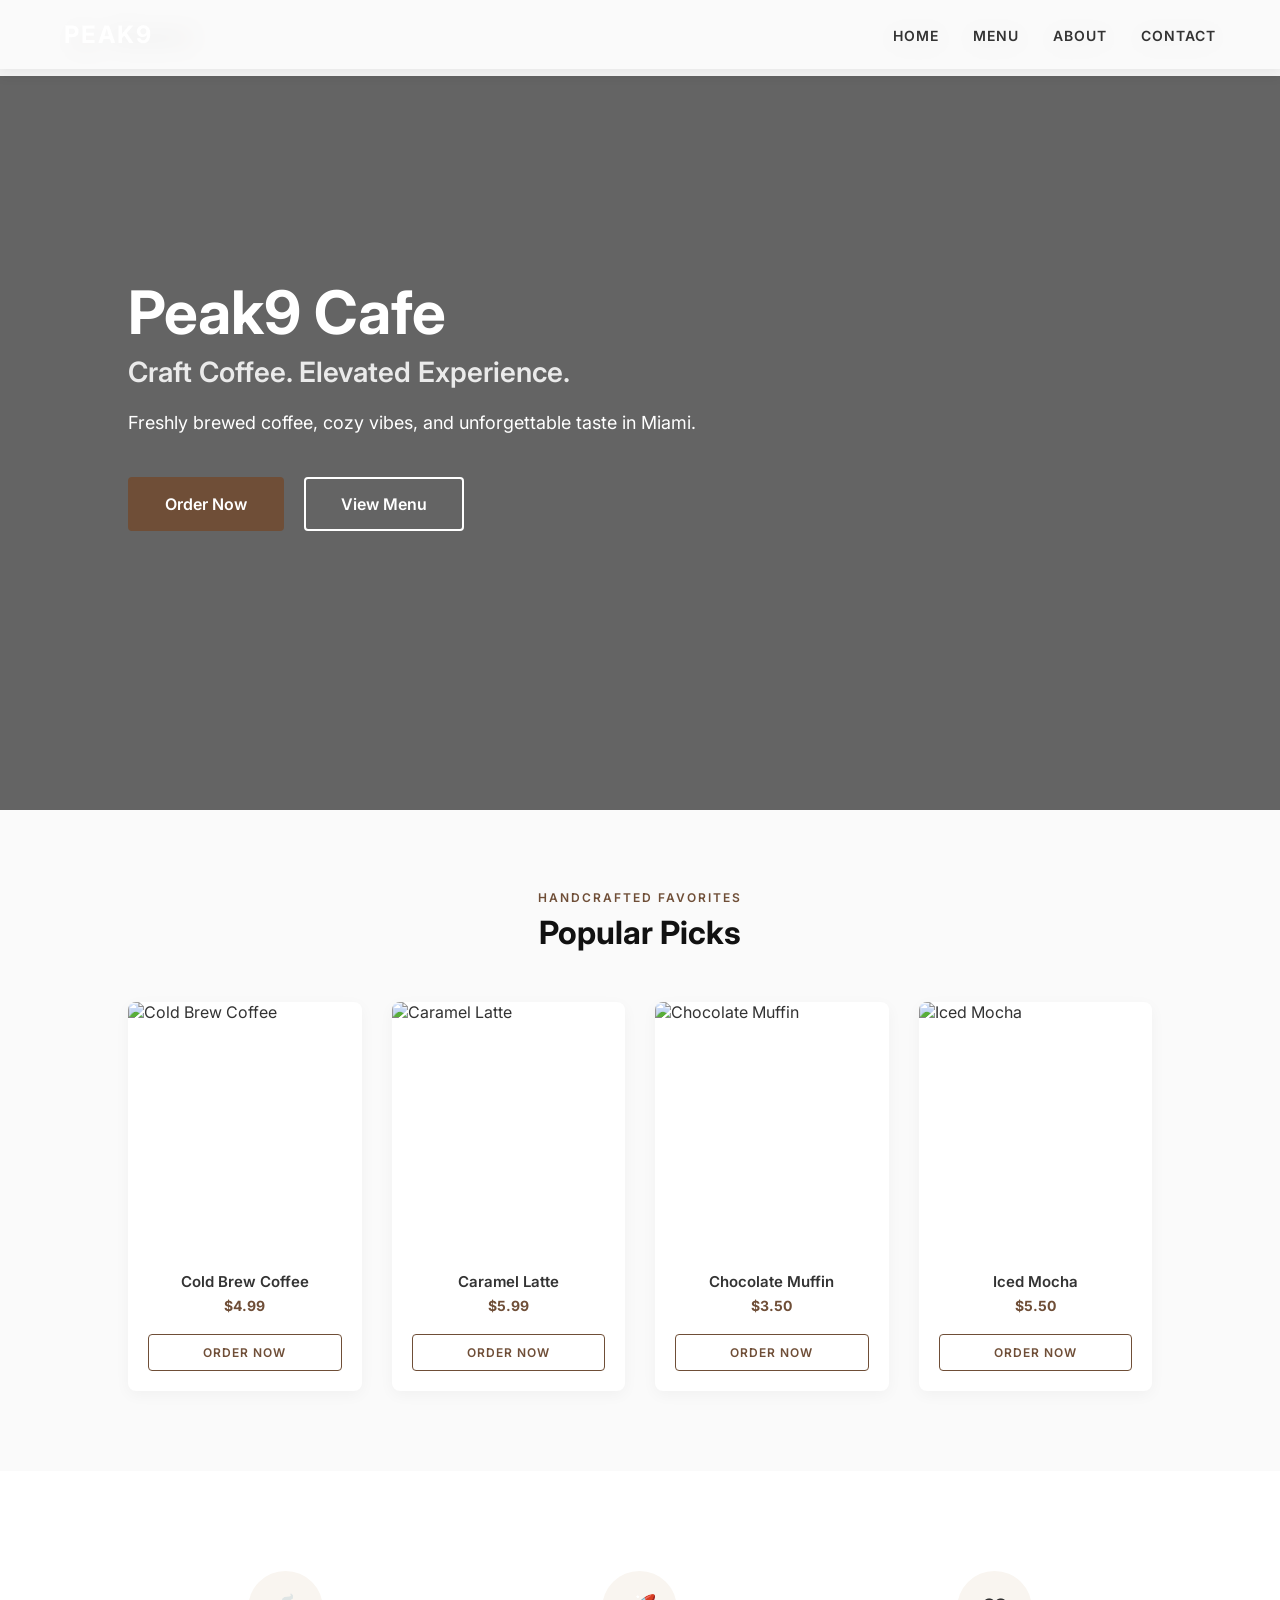
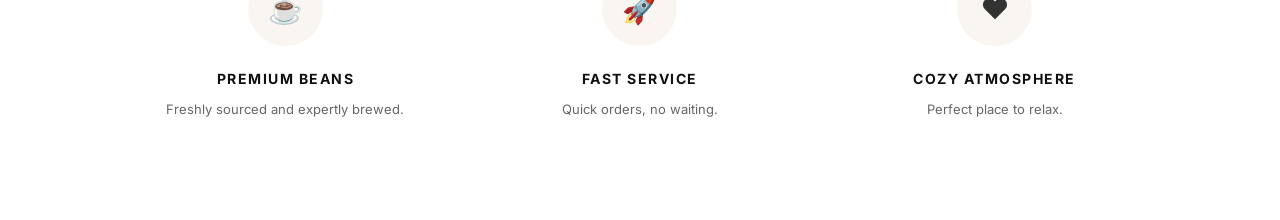
==== index.html @ 0db6bffe "Update index.html" ====
<!DOCTYPE html>
<html lang="en">
<head>
    <header class="navbar">
        
        <a href="index.html" class="logo-wrapper">
            <svg width="140" height="36" viewBox="0 0 140 36" fill="none" xmlns="http://www.w3.org/2000/svg">
                <path d="M10 28L18 10L26 28" stroke="#111111" stroke-width="3" stroke-linecap="round" stroke-linejoin="round"/>
                <path d="M22 28L28 16L34 28" stroke="#6F4E37" stroke-width="3" stroke-linecap="round" stroke-linejoin="round"/>
                
                <text x="46" y="26" font-family="'Inter', sans-serif" font-size="22" font-weight="800" fill="#111111" letter-spacing="1.5">PEAK<tspan fill="#6F4E37">9</tspan></text>
            </svg>
        </a>

        <nav>
            <a href="index.html">Home</a>
            <a href="menu.html">Menu</a>
            <a href="about.html">About</a>
            <a href="contact.html">Contact</a>
        </nav>
    </header>
    
    <link rel="stylesheet" href="css/global.css">
    <link rel="stylesheet" href="css/home.css">
</head>
<body>

    <header class="navbar">
        <a href="index.html" class="logo">PEAK9</a>
        <nav>
            <a href="index.html">Home</a>
            <a href="menu.html">Menu</a>
            <a href="about.html">About</a>
            <a href="contact.html">Contact</a>
        </nav>
    </header>

    <main>
        
        <section class="hero">
            <div class="hero-content">
                <h1>Peak9 Cafe</h1>
                <h2>Craft Coffee. Elevated Experience.</h2>
                <p>Freshly brewed coffee, cozy vibes, and unforgettable taste in Miami.</p>
                
                <div class="hero-buttons">
                    <a href="order.html" class="btn btn-primary">Order Now</a>
                    <a href="menu.html" class="btn btn-secondary">View Menu</a>
                </div>
            </div>
        </section>
<section class="featured-products">
            <div class="section-title">
                <span class="sub-heading">Handcrafted Favorites</span>
                <h2>Popular Picks</h2>
            </div>

            <div class="product-grid">
                
                <div class="product-card">
                    <div class="card-image">
                        <img src="https://images.unsplash.com/photo-1461023058943-07fcbe16d735?auto=format&fit=crop&w=500&q=80" alt="Cold Brew Coffee">
                    </div>
                    <div class="card-content">
                        <div class="card-text">
                            <h3>Cold Brew Coffee</h3>
                            <p class="price">$4.99</p>
                        </div>
                        <a href="order.html" class="btn-order">Order Now</a>
                    </div>
                </div>

                <div class="product-card">
                    <div class="card-image">
                        <img src="https://images.unsplash.com/photo-1572442388796-11668a67e53d?auto=format&fit=crop&w=500&q=80" alt="Caramel Latte">
                    </div>
                    <div class="card-content">
                        <div class="card-text">
                            <h3>Caramel Latte</h3>
                            <p class="price">$5.99</p>
                        </div>
                        <a href="order.html" class="btn-order">Order Now</a>
                    </div>
                </div>

                <div class="product-card">
                    <div class="card-image">
                        <img src="https://images.unsplash.com/photo-1607958996333-41aef7caefaa?auto=format&fit=crop&w=500&q=80" alt="Chocolate Muffin">
                    </div>
                    <div class="card-content">
                        <div class="card-text">
                            <h3>Chocolate Muffin</h3>
                            <p class="price">$3.50</p>
                        </div>
                        <a href="order.html" class="btn-order">Order Now</a>
                    </div>
                </div>

                <div class="product-card">
                    <div class="card-image">
                        <img src="https://images.unsplash.com/photo-1517701604599-bb29b565090c?auto=format&fit=crop&w=500&q=80" alt="Iced Mocha">
                    </div>
                    <div class="card-content">
                        <div class="card-text">
                            <h3>Iced Mocha</h3>
                            <p class="price">$5.50</p>
                        </div>
                        <a href="order.html" class="btn-order">Order Now</a>
                    </div>
                </div>

            </div>
        </section>
<section class="trust-builder">
            <div class="features-grid">
                
                <div class="feature-item">
                    <div class="feature-icon">☕</div>
                    <h3>Premium Beans</h3>
                    <p>Freshly sourced and expertly brewed.</p>
                </div>

                <div class="feature-item">
                    <div class="feature-icon">🚀</div>
                    <h3>Fast Service</h3>
                    <p>Quick orders, no waiting.</p>
                </div>

                <div class="feature-item">
                    <div class="feature-icon">❤️</div>
                    <h3>Cozy Atmosphere</h3>
                    <p>Perfect place to relax.</p>
                </div>

            </div>
        </section>

    </main>

</body>
</html>
---- css/global.css ----
/* Google Fonts - Inter for clean, modern look */
@import url('https://fonts.googleapis.com/css2?family=Inter:wght@400;600;700&display=swap');

* {
    margin: 0;
    padding: 0;
    box-sizing: border-box;
}

body {
    font-family: 'Inter', sans-serif;
    background-color: #FAFAFA;
    color: #333;
}

/* --- TRANSPARENT & STICKY NAVBAR --- */
.navbar {
    position: fixed; /* Fixed at top, scrolls with user */
    top: 0;
    left: 0;
    width: 100%;
    display: flex;
    justify-content: space-between;
    align-items: center;
    padding: 20px 5%;
    background: transparent; /* Complete transparent initially */
    z-index: 1000;
    /* Optional: Jab scroll ho toh background add karne ke liye JS use kar sakte hain baad me */
}

.navbar .logo {
    font-size: 24px;
    font-weight: 700;
    color: #FFFFFF; /* White text for dark hero overlay */
    text-decoration: none;
    letter-spacing: 2px;
}

.navbar nav a {
    color: #FFFFFF;
    text-decoration: none;
    margin-left: 30px;
    font-size: 16px;
    font-weight: 600;
    transition: color 0.3s ease;
}

.navbar nav a:hover {
    color: #6F4E37; /* Brown hover effect */
}

/* Navbar Phone Optimization */
@media (max-width: 768px) {
    .navbar nav {
        display: none; /* Hide standard links on mobile, future me hamburger aayega */
    }
}
/* --- STICKY NAVBAR (Updated for Light Theme) --- */
.navbar {
    position: fixed; 
    top: 0;
    left: 0;
    width: 100%;
    display: flex;
    justify-content: space-between;
    align-items: center;
    padding: 20px 5%;
    
    /* Navbar background ab transparent nahi, balki off-white rakhenge 
       taaki naya dark logo aur links hamesha clear dikhein */
    background-color: rgba(250, 250, 250, 0.95); 
    backdrop-filter: blur(10px); /* Apple jaisa glass blur effect */
    box-shadow: 0 2px 10px rgba(0, 0, 0, 0.05); /* Soft shadow on scroll */
    z-index: 1000;
}

.logo-wrapper {
    display: flex;
    align-items: center;
    text-decoration: none;
    transition: transform 0.3s ease;
}

.logo-wrapper:hover {
    transform: scale(1.02); /* Hover par logo halka sa zoom hoga */
}

/* Navbar Links Setup */
.navbar nav a {
    color: #333333; /* Dark gray for visibility on white */
    text-decoration: none;
    margin-left: 30px;
    font-size: 14px; /* Slightly smaller, more premium */
    font-weight: 600;
    text-transform: uppercase;
    letter-spacing: 1px;
    transition: color 0.3s ease;
}

.navbar nav a:hover {
    color: #6F4E37; /* Theme Brown hover effect */
}

/* Navbar Phone Optimization */
@media (max-width: 768px) {
    .navbar {
        padding: 15px 5%; /* Thoda kam padding mobile ke liye */
    }
    .navbar nav {
        display: none; 
    }
}
---- css/home.css ----
/* --- HERO SECTION --- */
.hero {
    width: 100%;
    height: 90vh; /* 90% viewport height */
    
    /* Background Image with 60% Dark Overlay using linear-gradient */
    background: linear-gradient(rgba(0, 0, 0, 0.6), rgba(0, 0, 0, 0.6)), 
                url('https://images.unsplash.com/photo-1497935586351-b67a49e012bf?auto=format&fit=crop&w=1920&q=80');
    background-size: cover;
    background-position: center;
    background-repeat: no-repeat;
    
    /* Vertical Center & Left Aligned Layout */
    display: flex;
    align-items: center;
    justify-content: flex-start;
    padding: 0 10%; /* 10% gap from the left side */
}

.hero-content {
    max-width: 600px;
    color: #FFFFFF; /* White text looks best on dark overlay */
}

/* Typography matching your exact specs */
.hero-content h1 {
    font-size: 60px; /* Bold 60px */
    font-weight: 700;
    margin-bottom: 10px;
    line-height: 1.1;
}

.hero-content h2 {
    font-size: 28px;
    font-weight: 600;
    margin-bottom: 20px;
    color: #EAEAEA; /* Slightly softer white for subtext */
}

.hero-content p {
    font-size: 18px; /* Subtext 18-20px */
    line-height: 1.6;
    margin-bottom: 40px;
    font-weight: 400;
}

/* --- BUTTONS --- */
.hero-buttons {
    display: flex;
    gap: 20px; /* Space between buttons */
}

.btn {
    padding: 15px 35px;
    font-size: 16px;
    font-weight: 600;
    text-decoration: none;
    border-radius: 4px; /* Slight rounding for modern feel */
    transition: all 0.3s ease;
    cursor: pointer;
}

/* Primary: Brown */
.btn-primary {
    background-color: #6F4E37;
    color: #FFFFFF;
    border: 2px solid #6F4E37;
}

.btn-primary:hover {
    background-color: #5A3E2B; /* Darker brown on hover */
    border-color: #5A3E2B;
}

/* Secondary: Outline White */
.btn-secondary {
    background-color: transparent;
    color: #FFFFFF;
    border: 2px solid #FFFFFF;
}

.btn-secondary:hover {
    background-color: #FFFFFF;
    color: #111111; /* Dark text when hovered */
}

/* --- PHONE OPTIMIZATION (Mobile Responsive) --- */
@media (max-width: 768px) {
    .hero {
        padding: 0 5%; /* Less padding on small screens */
        justify-content: center; /* Center content on mobile for better visibility */
        text-align: center; /* Center text alignment */
    }

    .hero-content {
        margin-top: 60px; /* Avoid overlapping with sticky navbar */
    }

    .hero-content h1 {
        font-size: 42px; /* Smaller heading for phone */
    }

    .hero-content h2 {
        font-size: 22px;
    }

    .hero-content p {
        font-size: 16px; /* Optimized readable font */
        margin-bottom: 30px;
    }

    .hero-buttons {
        flex-direction: column; /* Stack buttons vertically on phone */
        gap: 15px;
        width: 100%;
    }

    .btn {
        width: 100%; /* Full width buttons on phone */
        text-align: center;
    }
}
/* --- FEATURED PRODUCTS SECTION --- */
.featured-products {
    padding: 80px 10%;
    background-color: #FAFAFA; /* Matches global body background */
}

/* Section Headings */
.section-title {
    text-align: center;
    margin-bottom: 50px;
}

.section-title .sub-heading {
    display: block;
    font-size: 12px;
    font-weight: 600;
    text-transform: uppercase;
    letter-spacing: 2px;
    color: #6F4E37; /* Theme Brown */
    margin-bottom: 8px;
}

.section-title h2 {
    font-size: 32px;
    font-weight: 700;
    color: #111111;
}

/* Grid Layout */
.product-grid {
    display: grid;
    grid-template-columns: repeat(4, 1fr); /* 4 columns on desktop */
    gap: 30px;
}

/* --- PRODUCT CARD STYLING --- */
.product-card {
    background-color: #FFFFFF;
    border-radius: 8px; /* Slight modern curve */
    overflow: hidden; /* Keeps zoomed image inside borders */
    box-shadow: 0 4px 15px rgba(0, 0, 0, 0.04); /* Very soft, elegant shadow */
    transition: box-shadow 0.3s ease, transform 0.3s ease;
    display: flex;
    flex-direction: column;
}

.product-card:hover {
    box-shadow: 0 8px 25px rgba(0, 0, 0, 0.08); /* Shadow deepens on hover */
    transform: translateY(-5px); /* Slight lift effect */
}

/* Image Hover Zoom Effect */
.card-image {
    width: 100%;
    height: 250px; /* Fixed height for uniformity */
    overflow: hidden;
}

.card-image img {
    width: 100%;
    height: 100%;
    object-fit: cover;
    transition: transform 0.6s ease; /* Smooth zoom */
}

.product-card:hover .card-image img {
    transform: scale(1.08); /* Zooms in 8% on hover */
}

/* Card Content & Typography */
.card-content {
    padding: 20px;
    display: flex;
    flex-direction: column;
    flex-grow: 1; /* Pushes button to bottom if heights vary */
}

.card-text {
    margin-bottom: 20px;
    text-align: center;
}

.card-text h3 {
    font-size: 15px; /* Small, premium font */
    font-weight: 600;
    color: #333333;
    margin-bottom: 6px;
}

.card-text .price {
    font-size: 14px;
    font-weight: 700;
    color: #6F4E37; /* Theme Brown */
}

/* Small Minimal Button */
.btn-order {
    display: block;
    text-align: center;
    padding: 10px 0;
    font-size: 12px;
    font-weight: 600;
    text-transform: uppercase;
    letter-spacing: 1px;
    color: #6F4E37;
    background-color: transparent;
    border: 1px solid #6F4E37;
    border-radius: 4px;
    text-decoration: none;
    transition: all 0.3s ease;
    margin-top: auto; /* Aligns button to bottom */
}

.btn-order:hover {
    background-color: #6F4E37;
    color: #FFFFFF;
}

/* --- MOBILE OPTIMIZATION --- */
@media (max-width: 768px) {
    .featured-products {
        padding: 60px 5%; /* Adjusted padding for phone */
    }

    .section-title h2 {
        font-size: 26px;
    }

    .product-grid {
        grid-template-columns: repeat(2, 1fr); /* 2 columns strictly on mobile */
        gap: 15px; /* Tighter gap for smaller screens */
    }

    .card-image {
        height: 160px; /* Smaller image height for mobile */
    }

    .card-content {
        padding: 12px; /* Less padding inside card */
    }

    .card-text h3 {
        font-size: 12px; /* Even smaller font for mobile fitting */
        line-height: 1.3;
    }

    .card-text .price {
        font-size: 12px;
    }

    .btn-order {
        padding: 8px 0;
        font-size: 10px; /* Minimal button text */
    }
}
/* --- TRUST BUILDER SECTION --- */
.trust-builder {
    padding: 80px 10%;
    background-color: #FFFFFF; /* Pure white for contrast with previous section */
    text-align: center;
}

.features-grid {
    display: grid;
    grid-template-columns: repeat(3, 1fr); /* 3 columns on desktop */
    gap: 40px;
    max-width: 1100px;
    margin: 0 auto; /* Centers the grid on the screen */
}

.feature-item {
    display: flex;
    flex-direction: column;
    align-items: center;
    padding: 20px;
}

/* Icon Container for Premium Look */
.feature-icon {
    font-size: 28px;
    margin-bottom: 24px;
    background-color: #F9F5F0; /* Soft warm brown background */
    width: 75px;
    height: 75px;
    display: flex;
    justify-content: center;
    align-items: center;
    border-radius: 50%; /* Perfect circle */
    transition: transform 0.4s ease, background-color 0.4s ease;
}

.feature-item:hover .feature-icon {
    transform: translateY(-8px); /* Gentle float effect on hover */
    background-color: #F1E8DC; /* Slightly darker brown on hover */
}

/* Small, minimal typography */
.feature-item h3 {
    font-size: 14px;
    font-weight: 700;
    color: #111111;
    margin-bottom: 12px;
    text-transform: uppercase;
    letter-spacing: 1.5px;
}

.feature-item p {
    font-size: 13px;
    color: #666666;
    line-height: 1.6;
    max-width: 250px; /* Keeps text nicely wrapped */
}

/* --- MOBILE OPTIMIZATION --- */
@media (max-width: 768px) {
    .trust-builder {
        padding: 60px 5%;
    }

    .features-grid {
        grid-template-columns: 1fr; /* Stack into 1 column on phone */
        gap: 30px;
    }

    .feature-item {
        padding: 10px 0;
    }

    .feature-icon {
        font-size: 24px; /* Slightly smaller icon */
        width: 65px;
        height: 65px;
        margin-bottom: 16px;
    }

    .feature-item h3 {
        font-size: 13px; /* Crisper, smaller font for mobile */
    }

    .feature-item p {
        font-size: 12px; /* Easy to read, small text */
        max-width: 280px;
    }
}
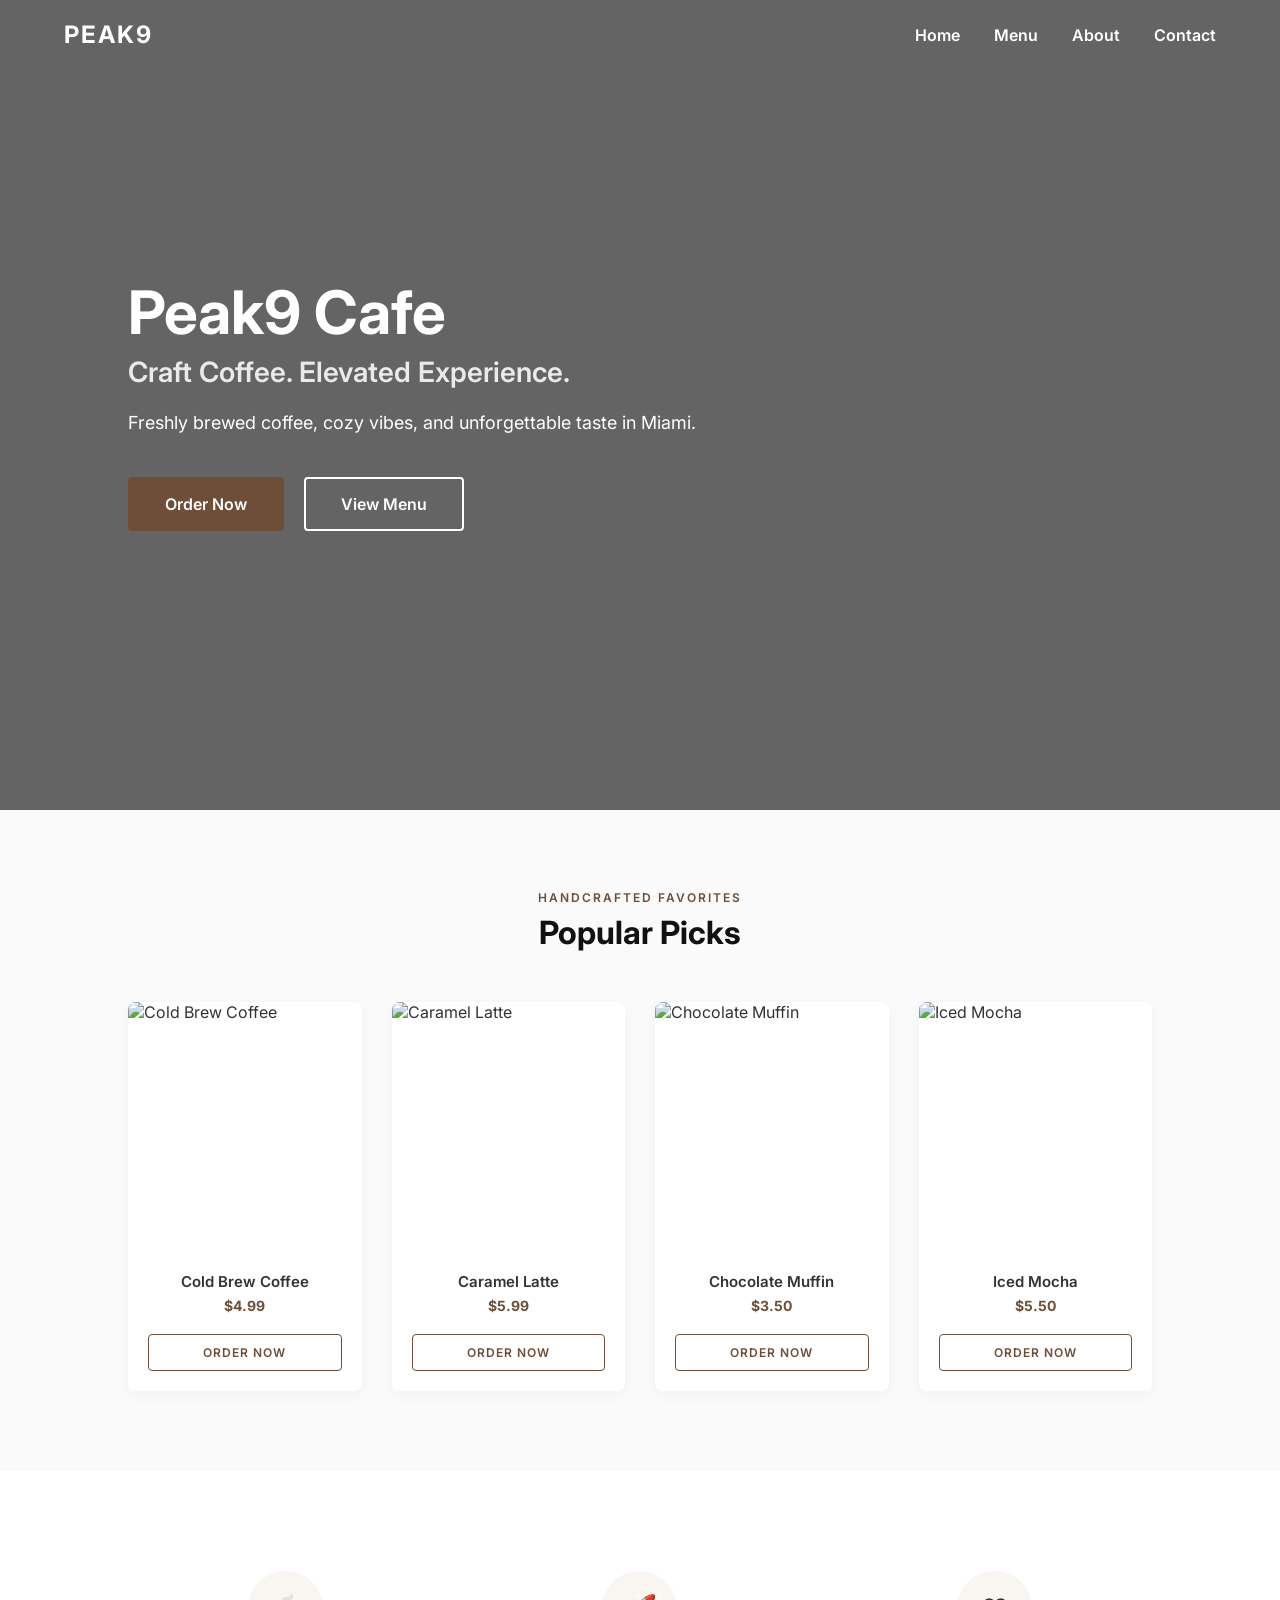
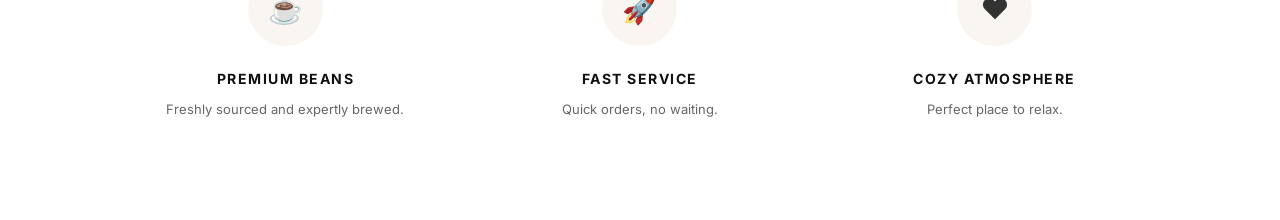
==== commit b4827afb: "Update index.html" ====
--- a/index.html
+++ b/index.html
@@ -1,24 +1,9 @@
 <!DOCTYPE html>
 <html lang="en">
 <head>
-    <header class="navbar">
-        
-        <a href="index.html" class="logo-wrapper">
-            <svg width="140" height="36" viewBox="0 0 140 36" fill="none" xmlns="http://www.w3.org/2000/svg">
-                <path d="M10 28L18 10L26 28" stroke="#111111" stroke-width="3" stroke-linecap="round" stroke-linejoin="round"/>
-                <path d="M22 28L28 16L34 28" stroke="#6F4E37" stroke-width="3" stroke-linecap="round" stroke-linejoin="round"/>
-                
-                <text x="46" y="26" font-family="'Inter', sans-serif" font-size="22" font-weight="800" fill="#111111" letter-spacing="1.5">PEAK<tspan fill="#6F4E37">9</tspan></text>
-            </svg>
-        </a>
-
-        <nav>
-            <a href="index.html">Home</a>
-            <a href="menu.html">Menu</a>
-            <a href="about.html">About</a>
-            <a href="contact.html">Contact</a>
-        </nav>
-    </header>
+    <meta charset="UTF-8">
+    <meta name="viewport" content="width=device-width, initial-scale=1.0">
+    <title>Peak9 Cafe | Miami</title>
     
     <link rel="stylesheet" href="css/global.css">
     <link rel="stylesheet" href="css/home.css">
--- a/css/global.css
+++ b/css/global.css
@@ -55,58 +55,3 @@
         display: none; /* Hide standard links on mobile, future me hamburger aayega */
     }
 }
-/* --- STICKY NAVBAR (Updated for Light Theme) --- */
-.navbar {
-    position: fixed; 
-    top: 0;
-    left: 0;
-    width: 100%;
-    display: flex;
-    justify-content: space-between;
-    align-items: center;
-    padding: 20px 5%;
-    
-    /* Navbar background ab transparent nahi, balki off-white rakhenge 
-       taaki naya dark logo aur links hamesha clear dikhein */
-    background-color: rgba(250, 250, 250, 0.95); 
-    backdrop-filter: blur(10px); /* Apple jaisa glass blur effect */
-    box-shadow: 0 2px 10px rgba(0, 0, 0, 0.05); /* Soft shadow on scroll */
-    z-index: 1000;
-}
-
-.logo-wrapper {
-    display: flex;
-    align-items: center;
-    text-decoration: none;
-    transition: transform 0.3s ease;
-}
-
-.logo-wrapper:hover {
-    transform: scale(1.02); /* Hover par logo halka sa zoom hoga */
-}
-
-/* Navbar Links Setup */
-.navbar nav a {
-    color: #333333; /* Dark gray for visibility on white */
-    text-decoration: none;
-    margin-left: 30px;
-    font-size: 14px; /* Slightly smaller, more premium */
-    font-weight: 600;
-    text-transform: uppercase;
-    letter-spacing: 1px;
-    transition: color 0.3s ease;
-}
-
-.navbar nav a:hover {
-    color: #6F4E37; /* Theme Brown hover effect */
-}
-
-/* Navbar Phone Optimization */
-@media (max-width: 768px) {
-    .navbar {
-        padding: 15px 5%; /* Thoda kam padding mobile ke liye */
-    }
-    .navbar nav {
-        display: none; 
-    }
-}
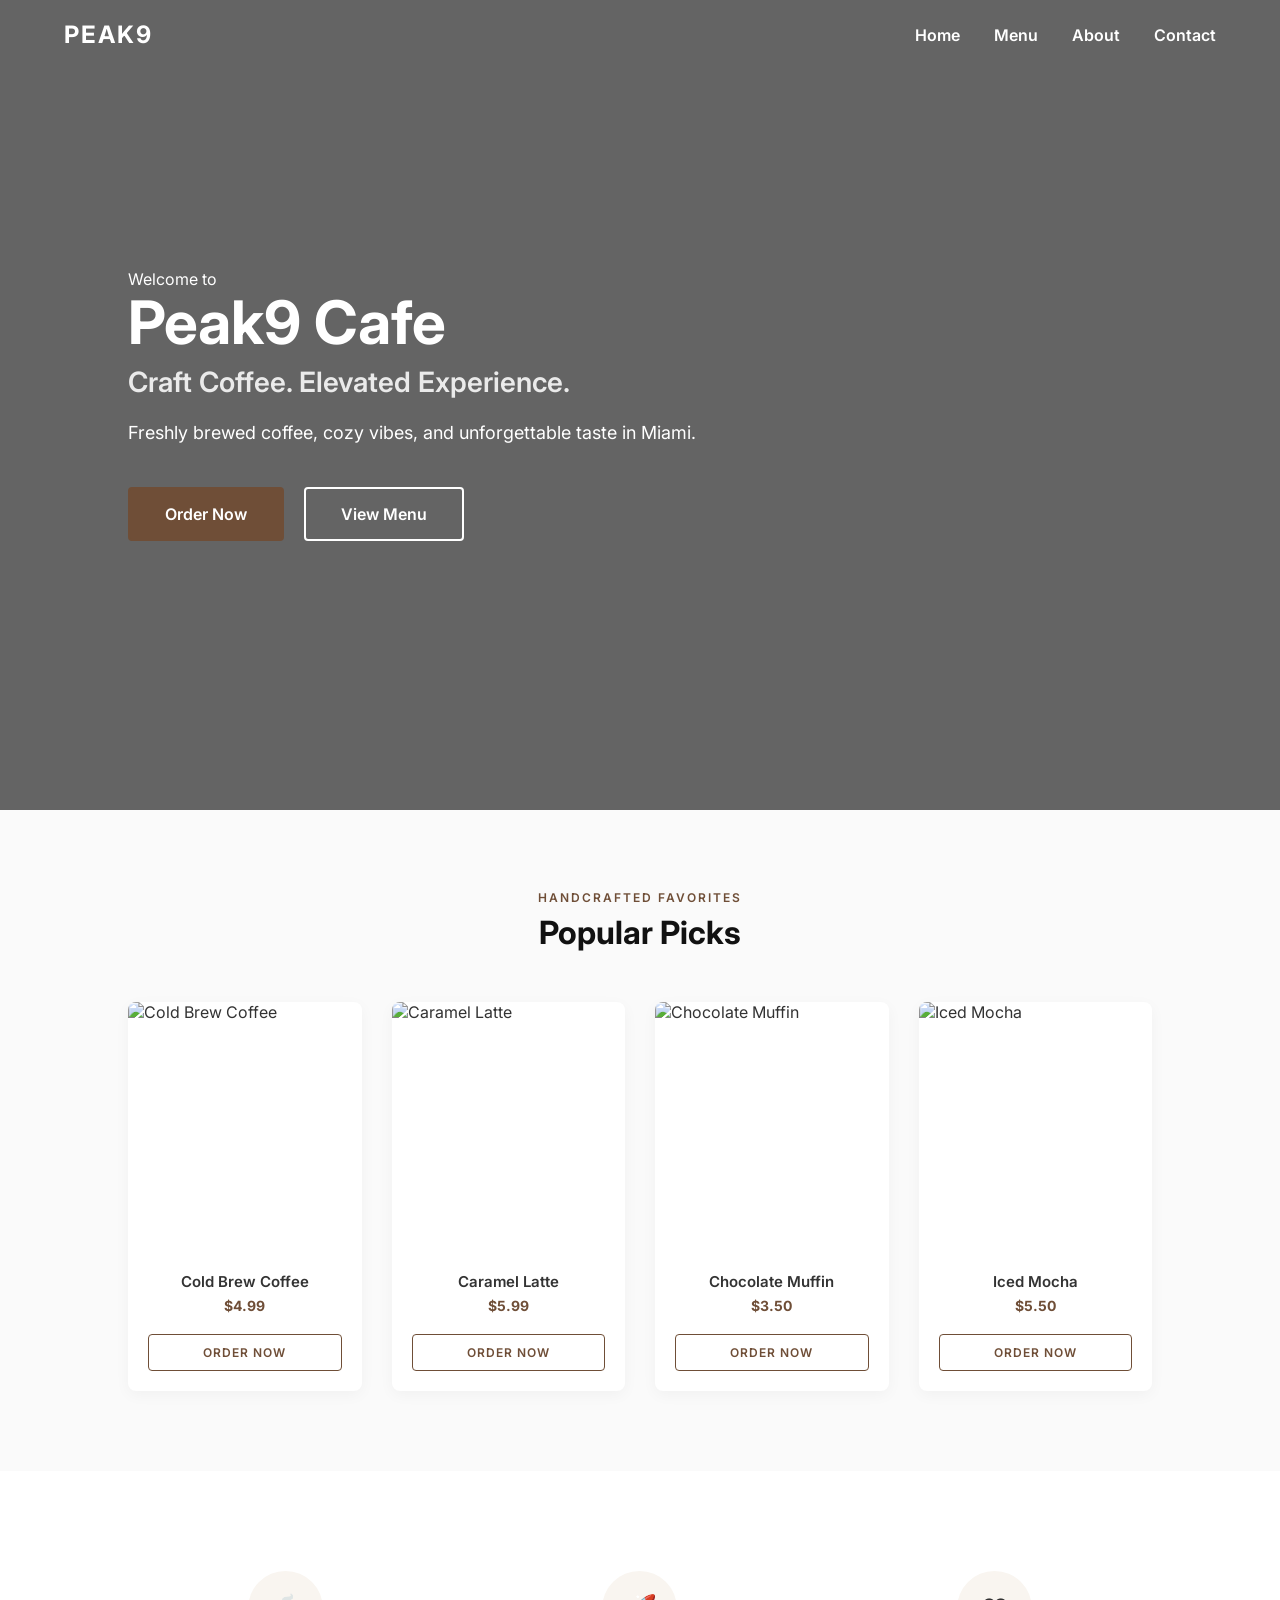
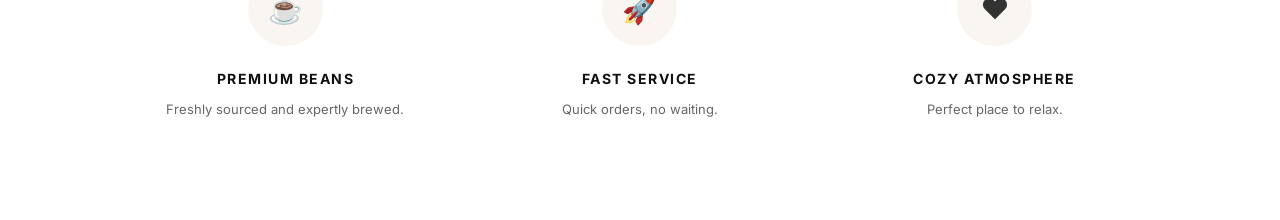
==== commit 34bf4617: "Update index.html" ====
--- a/index.html
+++ b/index.html
@@ -24,6 +24,7 @@
         
         <section class="hero">
             <div class="hero-content">
+                <span class="hero-eyebrow">Welcome to</span>
                 <h1>Peak9 Cafe</h1>
                 <h2>Craft Coffee. Elevated Experience.</h2>
                 <p>Freshly brewed coffee, cozy vibes, and unforgettable taste in Miami.</p>
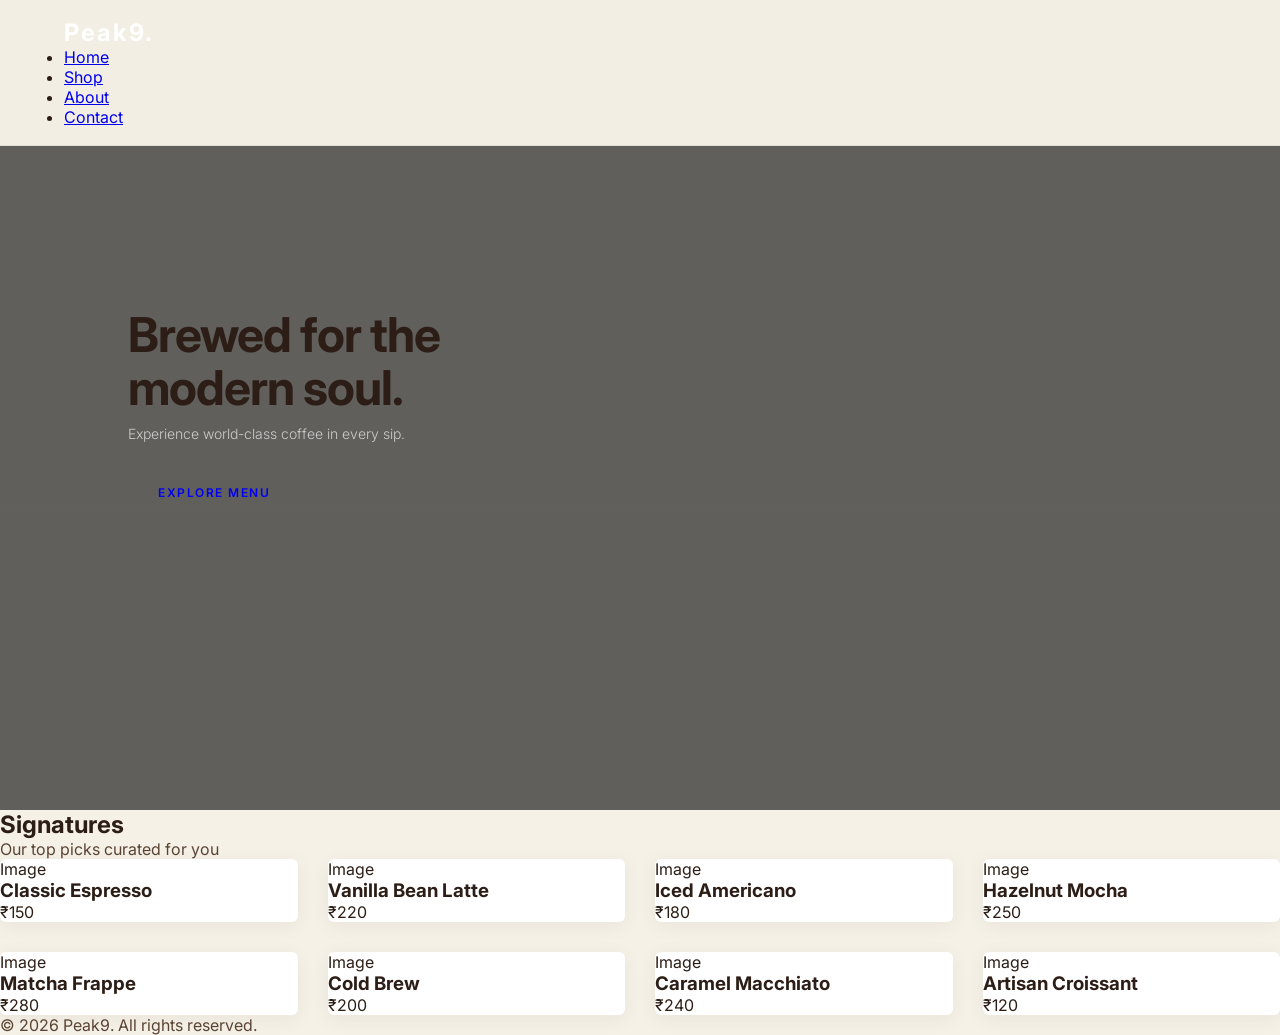
==== commit 6463a7a6: "Update index.html" ====
--- a/index.html
+++ b/index.html
@@ -3,125 +3,111 @@
 <head>
     <meta charset="UTF-8">
     <meta name="viewport" content="width=device-width, initial-scale=1.0">
-    <title>Peak9 Cafe | Miami</title>
-    
+    <title>Peak9 | Premium Cafe</title>
+    <link rel="preconnect" href="https://fonts.googleapis.com">
+    <link rel="preconnect" href="https://fonts.gstatic.com" crossorigin>
+    <link href="https://fonts.googleapis.com/css2?family=Inter:wght@300;400;500&display=swap" rel="stylesheet">
     <link rel="stylesheet" href="css/global.css">
     <link rel="stylesheet" href="css/home.css">
 </head>
 <body>
 
-    <header class="navbar">
-        <a href="index.html" class="logo">PEAK9</a>
-        <nav>
-            <a href="index.html">Home</a>
-            <a href="menu.html">Menu</a>
-            <a href="about.html">About</a>
-            <a href="contact.html">Contact</a>
-        </nav>
+    <nav class="navbar">
+        <div class="nav-container">
+            <a href="index.html" class="logo">Peak9.</a>
+            <div class="hamburger" id="hamburger">
+                <span></span>
+                <span></span>
+            </div>
+            <ul class="nav-links" id="nav-links">
+                <li><a href="index.html" class="active">Home</a></li>
+                <li><a href="shop.html">Shop</a></li>
+                <li><a href="about.html">About</a></li>
+                <li><a href="contact.html">Contact</a></li>
+            </ul>
+        </div>
+    </nav>
+
+    <header class="hero">
+        <div class="hero-content">
+            <h1>Brewed for the<br>modern soul.</h1>
+            <p>Experience world-class coffee in every sip.</p>
+            <a href="shop.html" class="btn">Explore Menu</a>
+        </div>
     </header>
 
-    <main>
+    <section class="featured-section">
+        <div class="section-header">
+            <h2>Signatures</h2>
+            <p>Our top picks curated for you</p>
+        </div>
         
-        <section class="hero">
-            <div class="hero-content">
-                <span class="hero-eyebrow">Welcome to</span>
-                <h1>Peak9 Cafe</h1>
-                <h2>Craft Coffee. Elevated Experience.</h2>
-                <p>Freshly brewed coffee, cozy vibes, and unforgettable taste in Miami.</p>
-                
-                <div class="hero-buttons">
-                    <a href="order.html" class="btn btn-primary">Order Now</a>
-                    <a href="menu.html" class="btn btn-secondary">View Menu</a>
+        <div class="product-grid">
+            <div class="product-card">
+                <div class="product-img-placeholder">Image</div>
+                <div class="product-info">
+                    <h3>Classic Espresso</h3>
+                    <span class="price">₹150</span>
                 </div>
             </div>
-        </section>
-<section class="featured-products">
-            <div class="section-title">
-                <span class="sub-heading">Handcrafted Favorites</span>
-                <h2>Popular Picks</h2>
+            <div class="product-card">
+                <div class="product-img-placeholder">Image</div>
+                <div class="product-info">
+                    <h3>Vanilla Bean Latte</h3>
+                    <span class="price">₹220</span>
+                </div>
             </div>
+            <div class="product-card">
+                <div class="product-img-placeholder">Image</div>
+                <div class="product-info">
+                    <h3>Iced Americano</h3>
+                    <span class="price">₹180</span>
+                </div>
+            </div>
+            <div class="product-card">
+                <div class="product-img-placeholder">Image</div>
+                <div class="product-info">
+                    <h3>Hazelnut Mocha</h3>
+                    <span class="price">₹250</span>
+                </div>
+            </div>
+            <div class="product-card">
+                <div class="product-img-placeholder">Image</div>
+                <div class="product-info">
+                    <h3>Matcha Frappe</h3>
+                    <span class="price">₹280</span>
+                </div>
+            </div>
+            <div class="product-card">
+                <div class="product-img-placeholder">Image</div>
+                <div class="product-info">
+                    <h3>Cold Brew</h3>
+                    <span class="price">₹200</span>
+                </div>
+            </div>
+            <div class="product-card">
+                <div class="product-img-placeholder">Image</div>
+                <div class="product-info">
+                    <h3>Caramel Macchiato</h3>
+                    <span class="price">₹240</span>
+                </div>
+            </div>
+            <div class="product-card">
+                <div class="product-img-placeholder">Image</div>
+                <div class="product-info">
+                    <h3>Artisan Croissant</h3>
+                    <span class="price">₹120</span>
+                </div>
+            </div>
+        </div>
+    </section>
 
-            <div class="product-grid">
-                
-                <div class="product-card">
-                    <div class="card-image">
-                        <img src="https://images.unsplash.com/photo-1461023058943-07fcbe16d735?auto=format&fit=crop&w=500&q=80" alt="Cold Brew Coffee">
-                    </div>
-                    <div class="card-content">
-                        <div class="card-text">
-                            <h3>Cold Brew Coffee</h3>
-                            <p class="price">$4.99</p>
-                        </div>
-                        <a href="order.html" class="btn-order">Order Now</a>
-                    </div>
-                </div>
+    <footer class="footer">
+        <div class="footer-content">
+            <p>&copy; 2026 Peak9. All rights reserved.</p>
+        </div>
+    </footer>
 
-                <div class="product-card">
-                    <div class="card-image">
-                        <img src="https://images.unsplash.com/photo-1572442388796-11668a67e53d?auto=format&fit=crop&w=500&q=80" alt="Caramel Latte">
-                    </div>
-                    <div class="card-content">
-                        <div class="card-text">
-                            <h3>Caramel Latte</h3>
-                            <p class="price">$5.99</p>
-                        </div>
-                        <a href="order.html" class="btn-order">Order Now</a>
-                    </div>
-                </div>
-
-                <div class="product-card">
-                    <div class="card-image">
-                        <img src="https://images.unsplash.com/photo-1607958996333-41aef7caefaa?auto=format&fit=crop&w=500&q=80" alt="Chocolate Muffin">
-                    </div>
-                    <div class="card-content">
-                        <div class="card-text">
-                            <h3>Chocolate Muffin</h3>
-                            <p class="price">$3.50</p>
-                        </div>
-                        <a href="order.html" class="btn-order">Order Now</a>
-                    </div>
-                </div>
-
-                <div class="product-card">
-                    <div class="card-image">
-                        <img src="https://images.unsplash.com/photo-1517701604599-bb29b565090c?auto=format&fit=crop&w=500&q=80" alt="Iced Mocha">
-                    </div>
-                    <div class="card-content">
-                        <div class="card-text">
-                            <h3>Iced Mocha</h3>
-                            <p class="price">$5.50</p>
-                        </div>
-                        <a href="order.html" class="btn-order">Order Now</a>
-                    </div>
-                </div>
-
-            </div>
-        </section>
-<section class="trust-builder">
-            <div class="features-grid">
-                
-                <div class="feature-item">
-                    <div class="feature-icon">☕</div>
-                    <h3>Premium Beans</h3>
-                    <p>Freshly sourced and expertly brewed.</p>
-                </div>
-
-                <div class="feature-item">
-                    <div class="feature-icon">🚀</div>
-                    <h3>Fast Service</h3>
-                    <p>Quick orders, no waiting.</p>
-                </div>
-
-                <div class="feature-item">
-                    <div class="feature-icon">❤️</div>
-                    <h3>Cozy Atmosphere</h3>
-                    <p>Perfect place to relax.</p>
-                </div>
-
-            </div>
-        </section>
-
-    </main>
-
+    <script src="js/global.js"></script>
 </body>
 </html>
--- a/css/global.css
+++ b/css/global.css
@@ -55,3 +55,81 @@
         display: none; /* Hide standard links on mobile, future me hamburger aayega */
     }
 }
+/* Google Fonts - Inter */
+@import url('https://fonts.googleapis.com/css2?family=Inter:wght@300;400;500;600;700&display=swap');
+
+/* --- BASE RESET & THEME --- */
+* {
+    margin: 0;
+    padding: 0;
+    box-sizing: border-box;
+}
+
+body {
+    font-family: 'Inter', sans-serif;
+    /* NAYA WARM CAFE BACKGROUND - Ab white blur nahi hoga */
+    background-color: #F5F1E7; 
+    /* DEEP ESPRESSO TEXT - Very high contrast */
+    color: #2C1E16; 
+    -webkit-font-smoothing: antialiased;
+}
+
+/* --- STICKY NAVBAR (All Pages Safe) --- */
+.navbar {
+    position: fixed; 
+    top: 0;
+    left: 0;
+    width: 100%;
+    display: flex;
+    justify-content: space-between;
+    align-items: center;
+    padding: 18px 5%;
+    
+    /* Solid warm background so it looks perfect on ALL pages, not just Home */
+    background-color: rgba(245, 241, 231, 0.98); 
+    backdrop-filter: blur(8px);
+    border-bottom: 1px solid rgba(44, 30, 22, 0.08); /* Subtle bottom line */
+    z-index: 1000;
+}
+
+.logo-wrapper {
+    display: flex;
+    align-items: center;
+    text-decoration: none;
+}
+
+/* Navbar Links Setup */
+.navbar nav a {
+    color: #5A4433; /* Medium Brown */
+    text-decoration: none;
+    margin-left: 32px;
+    font-size: 13px; /* Small, premium font */
+    font-weight: 600;
+    text-transform: uppercase;
+    letter-spacing: 1.5px;
+    transition: color 0.3s ease;
+}
+
+.navbar nav a:hover, 
+.navbar nav a.active {
+    color: #2C1E16; /* Dark Espresso on hover/active */
+}
+
+/* --- GLOBAL HEADINGS & TEXT --- */
+h1, h2, h3 {
+    color: #2C1E16;
+}
+
+p {
+    color: #5A4433;
+}
+
+/* Navbar Phone Optimization */
+@media (max-width: 768px) {
+    .navbar {
+        padding: 15px 5%;
+    }
+    .navbar nav {
+        display: none; /* Keep hidden for mobile layout */
+    }
+}
--- a/css/home.css
+++ b/css/home.css
@@ -1,123 +1,151 @@
-/* --- HERO SECTION --- */
+/* --- 1. HERO SECTION (Minimalist Redesign) --- */
 .hero {
     width: 100%;
-    height: 90vh; /* 90% viewport height */
+    height: 90vh;
     
-    /* Background Image with 60% Dark Overlay using linear-gradient */
-    background: linear-gradient(rgba(0, 0, 0, 0.6), rgba(0, 0, 0, 0.6)), 
+    /* Background Image with Dark Overlay */
+    background: linear-gradient(rgba(17, 17, 17, 0.65), rgba(17, 17, 17, 0.65)), 
                 url('https://images.unsplash.com/photo-1497935586351-b67a49e012bf?auto=format&fit=crop&w=1920&q=80');
     background-size: cover;
     background-position: center;
-    background-repeat: no-repeat;
+    background-attachment: fixed; /* Parallax effect for premium feel */
     
-    /* Vertical Center & Left Aligned Layout */
     display: flex;
     align-items: center;
     justify-content: flex-start;
-    padding: 0 10%; /* 10% gap from the left side */
+    padding: 0 10%;
 }
 
 .hero-content {
-    max-width: 600px;
-    color: #FFFFFF; /* White text looks best on dark overlay */
-}
-
-/* Typography matching your exact specs */
+    max-width: 550px;
+    color: #FFFFFF;
+}
+
+/* Minimalist Typography Setup */
+.hero-eyebrow {
+    display: block;
+    font-size: 11px; /* Small, premium font */
+    font-weight: 500;
+    text-transform: uppercase;
+    letter-spacing: 3px;
+    color: #D4B895; /* Soft beige/brown accent */
+    margin-bottom: 12px;
+}
+
 .hero-content h1 {
-    font-size: 60px; /* Bold 60px */
+    font-size: 48px; /* Refined size, not overly huge */
     font-weight: 700;
-    margin-bottom: 10px;
+    letter-spacing: -1px;
+    margin-bottom: 8px;
     line-height: 1.1;
 }
 
 .hero-content h2 {
-    font-size: 28px;
+    font-size: 18px; /* Kept small for minimal look */
+    font-weight: 400;
+    color: #EAEAEA;
+    margin-bottom: 20px;
+}
+
+.hero-content p {
+    font-size: 14px; /* Small readable paragraph font */
+    font-weight: 300;
+    line-height: 1.7;
+    margin-bottom: 35px;
+    color: #CCCCCC; /* Softer white for paragraph */
+}
+
+/* Button Styling (Sleeker and smaller) */
+.hero-buttons {
+    display: flex;
+    gap: 16px;
+}
+
+.btn {
+    padding: 12px 30px; /* Reduced padding for minimal feel */
+    font-size: 12px; /* Small button text */
     font-weight: 600;
-    margin-bottom: 20px;
-    color: #EAEAEA; /* Slightly softer white for subtext */
-}
-
-.hero-content p {
-    font-size: 18px; /* Subtext 18-20px */
-    line-height: 1.6;
-    margin-bottom: 40px;
-    font-weight: 400;
-}
-
-/* --- BUTTONS --- */
-.hero-buttons {
-    display: flex;
-    gap: 20px; /* Space between buttons */
-}
-
-.btn {
-    padding: 15px 35px;
-    font-size: 16px;
-    font-weight: 600;
+    text-transform: uppercase;
+    letter-spacing: 1.5px;
     text-decoration: none;
-    border-radius: 4px; /* Slight rounding for modern feel */
+    border-radius: 2px; /* Very sharp, slight curve */
     transition: all 0.3s ease;
     cursor: pointer;
 }
 
-/* Primary: Brown */
 .btn-primary {
-    background-color: #6F4E37;
+    background-color: #6F4E37; /* Theme Brown */
     color: #FFFFFF;
-    border: 2px solid #6F4E37;
+    border: 1px solid #6F4E37;
 }
 
 .btn-primary:hover {
-    background-color: #5A3E2B; /* Darker brown on hover */
+    background-color: #5A3E2B;
     border-color: #5A3E2B;
 }
 
-/* Secondary: Outline White */
 .btn-secondary {
     background-color: transparent;
     color: #FFFFFF;
-    border: 2px solid #FFFFFF;
+    border: 1px solid rgba(255, 255, 255, 0.5); /* Semi-transparent border */
 }
 
 .btn-secondary:hover {
     background-color: #FFFFFF;
-    color: #111111; /* Dark text when hovered */
-}
-
-/* --- PHONE OPTIMIZATION (Mobile Responsive) --- */
+    color: #111111;
+    border-color: #FFFFFF;
+}
+
+/* --- MOBILE OPTIMIZATION (Strict Phone Focus) --- */
 @media (max-width: 768px) {
     .hero {
-        padding: 0 5%; /* Less padding on small screens */
-        justify-content: center; /* Center content on mobile for better visibility */
-        text-align: center; /* Center text alignment */
+        padding: 0 6%;
+        height: 85vh; /* Slightly reduced height on phone */
+        justify-content: center; 
+        text-align: center;
+        background-attachment: scroll; /* Fixes background jumping on iOS */
     }
 
     .hero-content {
-        margin-top: 60px; /* Avoid overlapping with sticky navbar */
+        margin-top: 50px; /* Pushed down to clear sticky navbar */
+        display: flex;
+        flex-direction: column;
+        align-items: center; /* Centers everything */
+    }
+
+    /* Scaling fonts down beautifully for small screens */
+    .hero-eyebrow {
+        font-size: 10px;
+        margin-bottom: 10px;
     }
 
     .hero-content h1 {
-        font-size: 42px; /* Smaller heading for phone */
+        font-size: 36px;
     }
 
     .hero-content h2 {
-        font-size: 22px;
+        font-size: 15px;
+        margin-bottom: 15px;
     }
 
     .hero-content p {
-        font-size: 16px; /* Optimized readable font */
+        font-size: 13px; /* Extra small but readable */
+        max-width: 300px;
         margin-bottom: 30px;
     }
 
+    /* Buttons stack vertically and take full width */
     .hero-buttons {
-        flex-direction: column; /* Stack buttons vertically on phone */
-        gap: 15px;
+        flex-direction: column;
+        gap: 12px;
         width: 100%;
+        max-width: 280px; /* Prevents buttons from getting too wide on tablets */
     }
 
     .btn {
-        width: 100%; /* Full width buttons on phone */
-        text-align: center;
+        width: 100%;
+        padding: 14px 0; /* Easier to tap on phone */
+        font-size: 11px;
     }
 }
 /* --- FEATURED PRODUCTS SECTION --- */
@@ -364,3 +392,43 @@
         max-width: 280px;
     }
 }
+/* --- FEATURED PRODUCTS SECTION --- */
+.featured-products {
+    padding: 80px 10%;
+    /* Same as body to blend perfectly */
+    background-color: #F5F1E7; 
+}
+
+/* Product Card Styling Update */
+.product-card {
+    /* Cards ko thoda light rakha hai taaki background se alag dikhein */
+    background-color: #FFFFFF; 
+    border-radius: 6px;
+    overflow: hidden;
+    /* Thoda dark shadow contrast ke liye */
+    box-shadow: 0 4px 20px rgba(44, 30, 22, 0.06); 
+    transition: box-shadow 0.3s ease, transform 0.3s ease;
+}
+
+/* --- TRUST BUILDER SECTION --- */
+.trust-builder {
+    padding: 80px 10%;
+    /* Is section ko thoda alag dikhane ke liye halka sa darker tone */
+    background-color: #EBE5D9; 
+    text-align: center;
+}
+
+/* Icon Container for Premium Look */
+.feature-icon {
+    font-size: 28px;
+    margin-bottom: 24px;
+    background-color: #F5F1E7; /* Matches main body */
+    border: 1px solid rgba(44, 30, 22, 0.1); /* Thin border for visibility */
+    width: 75px;
+    height: 75px;
+    display: flex;
+    justify-content: center;
+    align-items: center;
+    border-radius: 50%;
+    transition: transform 0.4s ease;
+}
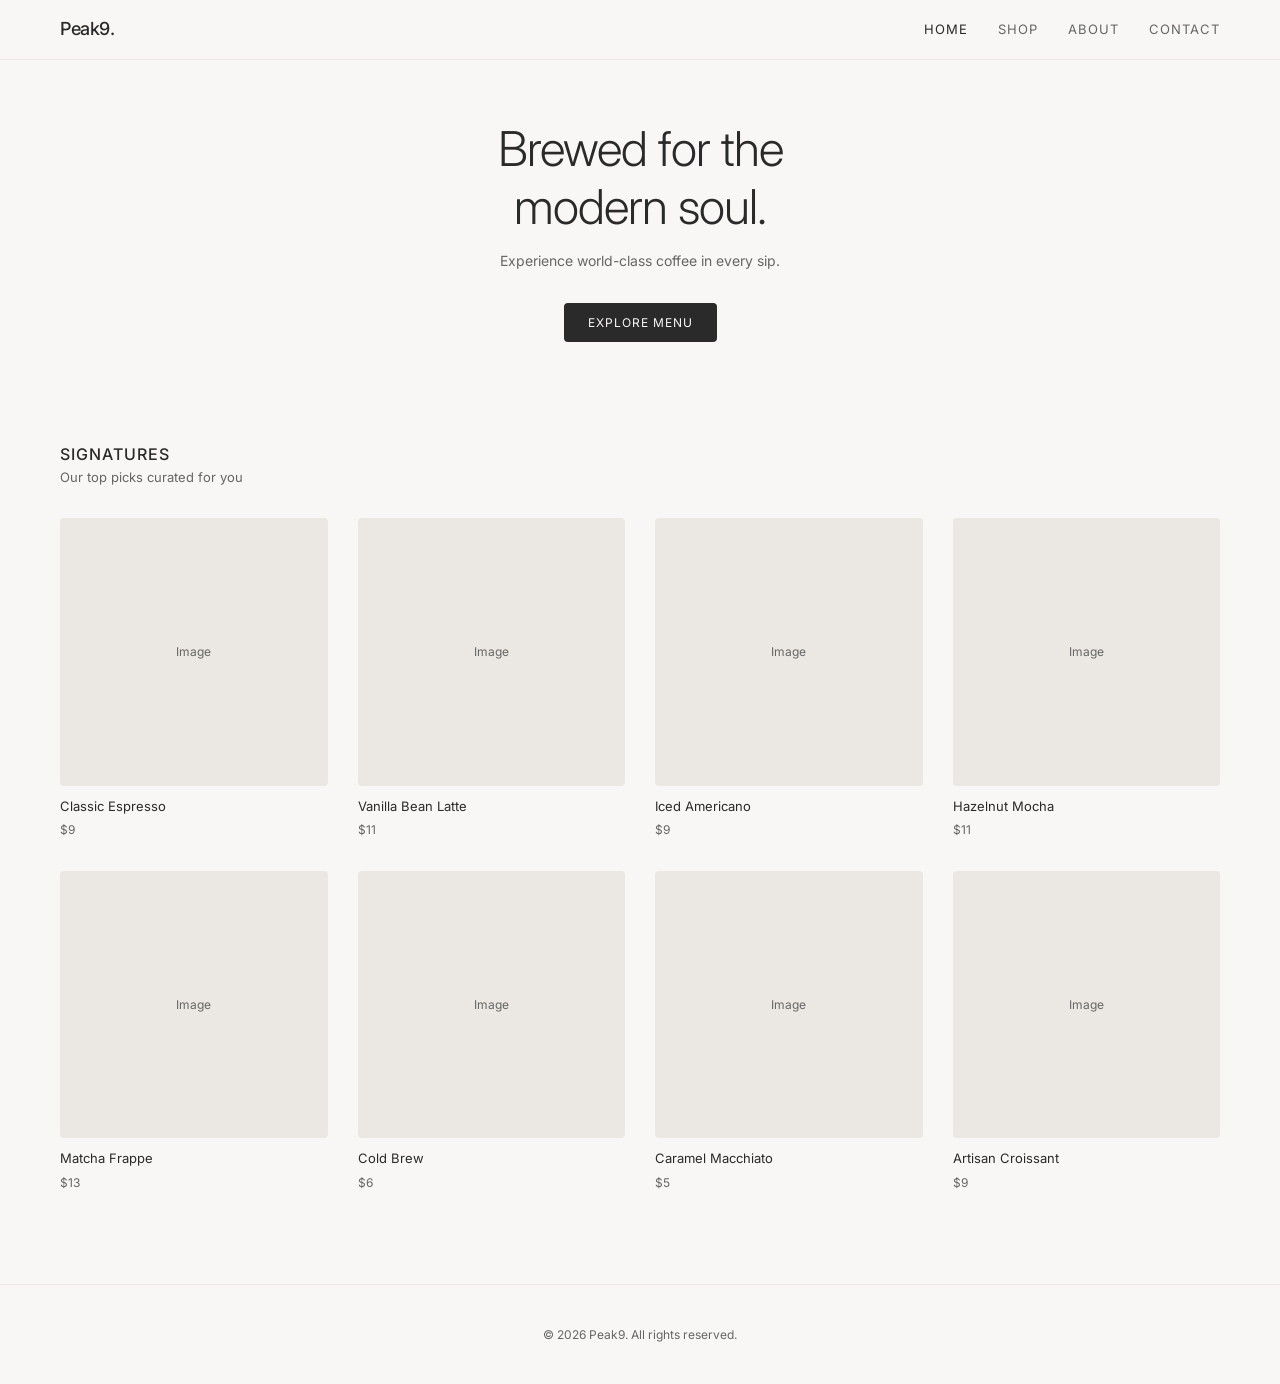
==== commit 7e029f3f: "Update index.html" ====
--- a/index.html
+++ b/index.html
@@ -47,56 +47,56 @@
                 <div class="product-img-placeholder">Image</div>
                 <div class="product-info">
                     <h3>Classic Espresso</h3>
-                    <span class="price">₹150</span>
+                    <span class="price">$9</span>
                 </div>
             </div>
             <div class="product-card">
                 <div class="product-img-placeholder">Image</div>
                 <div class="product-info">
                     <h3>Vanilla Bean Latte</h3>
-                    <span class="price">₹220</span>
+                    <span class="price">$11</span>
                 </div>
             </div>
             <div class="product-card">
                 <div class="product-img-placeholder">Image</div>
                 <div class="product-info">
                     <h3>Iced Americano</h3>
-                    <span class="price">₹180</span>
+                    <span class="price">$9</span>
                 </div>
             </div>
             <div class="product-card">
                 <div class="product-img-placeholder">Image</div>
                 <div class="product-info">
                     <h3>Hazelnut Mocha</h3>
-                    <span class="price">₹250</span>
+                    <span class="price">$11</span>
                 </div>
             </div>
             <div class="product-card">
                 <div class="product-img-placeholder">Image</div>
                 <div class="product-info">
                     <h3>Matcha Frappe</h3>
-                    <span class="price">₹280</span>
+                    <span class="price">$13</span>
                 </div>
             </div>
             <div class="product-card">
                 <div class="product-img-placeholder">Image</div>
                 <div class="product-info">
                     <h3>Cold Brew</h3>
-                    <span class="price">₹200</span>
+                    <span class="price">$6</span>
                 </div>
             </div>
             <div class="product-card">
                 <div class="product-img-placeholder">Image</div>
                 <div class="product-info">
                     <h3>Caramel Macchiato</h3>
-                    <span class="price">₹240</span>
+                    <span class="price">$5</span>
                 </div>
             </div>
             <div class="product-card">
                 <div class="product-img-placeholder">Image</div>
                 <div class="product-info">
                     <h3>Artisan Croissant</h3>
-                    <span class="price">₹120</span>
+                    <span class="price">$9</span>
                 </div>
             </div>
         </div>
--- a/css/global.css
+++ b/css/global.css
@@ -1,5 +1,11 @@
-/* Google Fonts - Inter for clean, modern look */
-@import url('https://fonts.googleapis.com/css2?family=Inter:wght@400;600;700&display=swap');
+/* Base Variables - Soft, Minimalist Theme */
+:root {
+    --bg-color: #F8F7F5; /* Soft off-white, not harsh white */
+    --text-main: #2A2A2A;
+    --text-muted: #666666;
+    --accent: #D4A373; /* Subtle cafe accent color */
+    --border-color: #EAE6DF;
+}
 
 * {
     margin: 0;
@@ -9,127 +15,121 @@
 
 body {
     font-family: 'Inter', sans-serif;
-    background-color: #FAFAFA;
-    color: #333;
+    background-color: var(--bg-color);
+    color: var(--text-main);
+    line-height: 1.6;
+    font-size: 14px; /* Small, premium font size */
+    -webkit-font-smoothing: antialiased;
 }
 
-/* --- TRANSPARENT & STICKY NAVBAR --- */
+a {
+    text-decoration: none;
+    color: inherit;
+}
+
+/* Navbar - Mobile First */
 .navbar {
-    position: fixed; /* Fixed at top, scrolls with user */
+    position: fixed;
     top: 0;
-    left: 0;
     width: 100%;
+    background-color: rgba(248, 247, 245, 0.95);
+    backdrop-filter: blur(5px);
+    border-bottom: 1px solid var(--border-color);
+    z-index: 1000;
+}
+
+.nav-container {
     display: flex;
     justify-content: space-between;
     align-items: center;
-    padding: 20px 5%;
-    background: transparent; /* Complete transparent initially */
-    z-index: 1000;
-    /* Optional: Jab scroll ho toh background add karne ke liye JS use kar sakte hain baad me */
+    padding: 15px 20px;
+    max-width: 1200px;
+    margin: 0 auto;
 }
 
-.navbar .logo {
-    font-size: 24px;
-    font-weight: 700;
-    color: #FFFFFF; /* White text for dark hero overlay */
-    text-decoration: none;
-    letter-spacing: 2px;
+.logo {
+    font-size: 18px;
+    font-weight: 500;
+    letter-spacing: -0.5px;
 }
 
-.navbar nav a {
-    color: #FFFFFF;
-    text-decoration: none;
-    margin-left: 30px;
-    font-size: 16px;
-    font-weight: 600;
-    transition: color 0.3s ease;
+/* Mobile Hamburger Menu */
+.hamburger {
+    display: flex;
+    flex-direction: column;
+    gap: 4px;
+    cursor: pointer;
+    z-index: 1001;
 }
 
-.navbar nav a:hover {
-    color: #6F4E37; /* Brown hover effect */
+.hamburger span {
+    width: 20px;
+    height: 1.5px;
+    background-color: var(--text-main);
+    transition: 0.3s;
 }
 
-/* Navbar Phone Optimization */
-@media (max-width: 768px) {
-    .navbar nav {
-        display: none; /* Hide standard links on mobile, future me hamburger aayega */
+.nav-links {
+    display: none; /* Hidden by default on mobile */
+    position: absolute;
+    top: 100%;
+    left: 0;
+    width: 100%;
+    background-color: var(--bg-color);
+    flex-direction: column;
+    text-align: center;
+    padding: 20px 0;
+    border-bottom: 1px solid var(--border-color);
+    list-style: none;
+}
+
+.nav-links.active {
+    display: flex;
+}
+
+.nav-links li {
+    margin: 10px 0;
+}
+
+.nav-links a {
+    font-size: 13px;
+    text-transform: uppercase;
+    letter-spacing: 1px;
+    color: var(--text-muted);
+    transition: color 0.3s;
+}
+
+.nav-links a.active, .nav-links a:hover {
+    color: var(--text-main);
+}
+
+/* Footer */
+.footer {
+    text-align: center;
+    padding: 40px 20px;
+    border-top: 1px solid var(--border-color);
+    margin-top: 50px;
+}
+
+.footer p {
+    font-size: 12px;
+    color: var(--text-muted);
+}
+
+/* Desktop View Adjustments */
+@media (min-width: 768px) {
+    .hamburger { display: none; }
+    
+    .nav-links {
+        display: flex;
+        position: static;
+        flex-direction: row;
+        width: auto;
+        padding: 0;
+        border: none;
+    }
+    
+    .nav-links li {
+        margin: 0 0 0 30px;
     }
 }
-/* Google Fonts - Inter */
-@import url('https://fonts.googleapis.com/css2?family=Inter:wght@300;400;500;600;700&display=swap');
-
-/* --- BASE RESET & THEME --- */
-* {
-    margin: 0;
-    padding: 0;
-    box-sizing: border-box;
-}
-
-body {
-    font-family: 'Inter', sans-serif;
-    /* NAYA WARM CAFE BACKGROUND - Ab white blur nahi hoga */
-    background-color: #F5F1E7; 
-    /* DEEP ESPRESSO TEXT - Very high contrast */
-    color: #2C1E16; 
-    -webkit-font-smoothing: antialiased;
-}
-
-/* --- STICKY NAVBAR (All Pages Safe) --- */
-.navbar {
-    position: fixed; 
-    top: 0;
-    left: 0;
-    width: 100%;
-    display: flex;
-    justify-content: space-between;
-    align-items: center;
-    padding: 18px 5%;
-    
-    /* Solid warm background so it looks perfect on ALL pages, not just Home */
-    background-color: rgba(245, 241, 231, 0.98); 
-    backdrop-filter: blur(8px);
-    border-bottom: 1px solid rgba(44, 30, 22, 0.08); /* Subtle bottom line */
-    z-index: 1000;
-}
-
-.logo-wrapper {
-    display: flex;
-    align-items: center;
-    text-decoration: none;
-}
-
-/* Navbar Links Setup */
-.navbar nav a {
-    color: #5A4433; /* Medium Brown */
-    text-decoration: none;
-    margin-left: 32px;
-    font-size: 13px; /* Small, premium font */
-    font-weight: 600;
-    text-transform: uppercase;
-    letter-spacing: 1.5px;
-    transition: color 0.3s ease;
-}
-
-.navbar nav a:hover, 
-.navbar nav a.active {
-    color: #2C1E16; /* Dark Espresso on hover/active */
-}
-
-/* --- GLOBAL HEADINGS & TEXT --- */
-h1, h2, h3 {
-    color: #2C1E16;
-}
-
-p {
-    color: #5A4433;
-}
-
-/* Navbar Phone Optimization */
-@media (max-width: 768px) {
-    .navbar {
-        padding: 15px 5%;
-    }
-    .navbar nav {
-        display: none; /* Keep hidden for mobile layout */
-    }
-}
--- a/css/home.css
+++ b/css/home.css
@@ -1,434 +1,110 @@
-/* --- 1. HERO SECTION (Minimalist Redesign) --- */
+/* Hero Section */
 .hero {
-    width: 100%;
-    height: 90vh;
-    
-    /* Background Image with Dark Overlay */
-    background: linear-gradient(rgba(17, 17, 17, 0.65), rgba(17, 17, 17, 0.65)), 
-                url('https://images.unsplash.com/photo-1497935586351-b67a49e012bf?auto=format&fit=crop&w=1920&q=80');
-    background-size: cover;
-    background-position: center;
-    background-attachment: fixed; /* Parallax effect for premium feel */
-    
-    display: flex;
-    align-items: center;
-    justify-content: flex-start;
-    padding: 0 10%;
+    padding: 120px 20px 60px; /* Space for fixed navbar */
+    text-align: center;
+    max-width: 800px;
+    margin: 0 auto;
 }
 
-.hero-content {
-    max-width: 550px;
-    color: #FFFFFF;
+.hero h1 {
+    font-size: 32px;
+    font-weight: 300;
+    line-height: 1.2;
+    margin-bottom: 15px;
+    letter-spacing: -1px;
 }
 
-/* Minimalist Typography Setup */
-.hero-eyebrow {
-    display: block;
-    font-size: 11px; /* Small, premium font */
-    font-weight: 500;
-    text-transform: uppercase;
-    letter-spacing: 3px;
-    color: #D4B895; /* Soft beige/brown accent */
-    margin-bottom: 12px;
-}
-
-.hero-content h1 {
-    font-size: 48px; /* Refined size, not overly huge */
-    font-weight: 700;
-    letter-spacing: -1px;
-    margin-bottom: 8px;
-    line-height: 1.1;
-}
-
-.hero-content h2 {
-    font-size: 18px; /* Kept small for minimal look */
-    font-weight: 400;
-    color: #EAEAEA;
-    margin-bottom: 20px;
-}
-
-.hero-content p {
-    font-size: 14px; /* Small readable paragraph font */
-    font-weight: 300;
-    line-height: 1.7;
-    margin-bottom: 35px;
-    color: #CCCCCC; /* Softer white for paragraph */
-}
-
-/* Button Styling (Sleeker and smaller) */
-.hero-buttons {
-    display: flex;
-    gap: 16px;
+.hero p {
+    color: var(--text-muted);
+    margin-bottom: 30px;
 }
 
 .btn {
-    padding: 12px 30px; /* Reduced padding for minimal feel */
-    font-size: 12px; /* Small button text */
-    font-weight: 600;
+    display: inline-block;
+    padding: 10px 24px;
+    background-color: var(--text-main);
+    color: var(--bg-color);
+    font-size: 12px;
     text-transform: uppercase;
-    letter-spacing: 1.5px;
-    text-decoration: none;
-    border-radius: 2px; /* Very sharp, slight curve */
-    transition: all 0.3s ease;
-    cursor: pointer;
+    letter-spacing: 1px;
+    border-radius: 4px;
+    transition: background 0.3s;
 }
 
-.btn-primary {
-    background-color: #6F4E37; /* Theme Brown */
-    color: #FFFFFF;
-    border: 1px solid #6F4E37;
+.btn:hover {
+    background-color: var(--accent);
 }
 
-.btn-primary:hover {
-    background-color: #5A3E2B;
-    border-color: #5A3E2B;
+/* Featured Section */
+.featured-section {
+    padding: 40px 20px;
+    max-width: 1200px;
+    margin: 0 auto;
 }
 
-.btn-secondary {
-    background-color: transparent;
-    color: #FFFFFF;
-    border: 1px solid rgba(255, 255, 255, 0.5); /* Semi-transparent border */
+.section-header {
+    text-align: left;
+    margin-bottom: 30px;
 }
 
-.btn-secondary:hover {
-    background-color: #FFFFFF;
-    color: #111111;
-    border-color: #FFFFFF;
+.section-header h2 {
+    font-size: 16px;
+    font-weight: 500;
+    text-transform: uppercase;
+    letter-spacing: 1px;
 }
 
-/* --- MOBILE OPTIMIZATION (Strict Phone Focus) --- */
-@media (max-width: 768px) {
-    .hero {
-        padding: 0 6%;
-        height: 85vh; /* Slightly reduced height on phone */
-        justify-content: center; 
-        text-align: center;
-        background-attachment: scroll; /* Fixes background jumping on iOS */
-    }
-
-    .hero-content {
-        margin-top: 50px; /* Pushed down to clear sticky navbar */
-        display: flex;
-        flex-direction: column;
-        align-items: center; /* Centers everything */
-    }
-
-    /* Scaling fonts down beautifully for small screens */
-    .hero-eyebrow {
-        font-size: 10px;
-        margin-bottom: 10px;
-    }
-
-    .hero-content h1 {
-        font-size: 36px;
-    }
-
-    .hero-content h2 {
-        font-size: 15px;
-        margin-bottom: 15px;
-    }
-
-    .hero-content p {
-        font-size: 13px; /* Extra small but readable */
-        max-width: 300px;
-        margin-bottom: 30px;
-    }
-
-    /* Buttons stack vertically and take full width */
-    .hero-buttons {
-        flex-direction: column;
-        gap: 12px;
-        width: 100%;
-        max-width: 280px; /* Prevents buttons from getting too wide on tablets */
-    }
-
-    .btn {
-        width: 100%;
-        padding: 14px 0; /* Easier to tap on phone */
-        font-size: 11px;
-    }
-}
-/* --- FEATURED PRODUCTS SECTION --- */
-.featured-products {
-    padding: 80px 10%;
-    background-color: #FAFAFA; /* Matches global body background */
+.section-header p {
+    font-size: 13px;
+    color: var(--text-muted);
 }
 
-/* Section Headings */
-.section-title {
-    text-align: center;
-    margin-bottom: 50px;
+/* Mobile-First Grid */
+.product-grid {
+    display: grid;
+    grid-template-columns: repeat(2, 1fr); /* 2 items per row on mobile */
+    gap: 15px;
 }
 
-.section-title .sub-heading {
-    display: block;
-    font-size: 12px;
-    font-weight: 600;
-    text-transform: uppercase;
-    letter-spacing: 2px;
-    color: #6F4E37; /* Theme Brown */
-    margin-bottom: 8px;
-}
-
-.section-title h2 {
-    font-size: 32px;
-    font-weight: 700;
-    color: #111111;
-}
-
-/* Grid Layout */
-.product-grid {
-    display: grid;
-    grid-template-columns: repeat(4, 1fr); /* 4 columns on desktop */
-    gap: 30px;
-}
-
-/* --- PRODUCT CARD STYLING --- */
 .product-card {
-    background-color: #FFFFFF;
-    border-radius: 8px; /* Slight modern curve */
-    overflow: hidden; /* Keeps zoomed image inside borders */
-    box-shadow: 0 4px 15px rgba(0, 0, 0, 0.04); /* Very soft, elegant shadow */
-    transition: box-shadow 0.3s ease, transform 0.3s ease;
-    display: flex;
-    flex-direction: column;
+    background: transparent;
+    cursor: pointer;
+    transition: transform 0.2s;
 }
 
 .product-card:hover {
-    box-shadow: 0 8px 25px rgba(0, 0, 0, 0.08); /* Shadow deepens on hover */
-    transform: translateY(-5px); /* Slight lift effect */
+    transform: translateY(-2px);
 }
 
-/* Image Hover Zoom Effect */
-.card-image {
+.product-img-placeholder {
     width: 100%;
-    height: 250px; /* Fixed height for uniformity */
-    overflow: hidden;
+    aspect-ratio: 1 / 1;
+    background-color: #EBE8E3;
+    display: flex;
+    align-items: center;
+    justify-content: center;
+    color: var(--text-muted);
+    font-size: 12px;
+    border-radius: 4px;
+    margin-bottom: 10px;
 }
 
-.card-image img {
-    width: 100%;
-    height: 100%;
-    object-fit: cover;
-    transition: transform 0.6s ease; /* Smooth zoom */
+.product-info h3 {
+    font-size: 13px;
+    font-weight: 400;
+    margin-bottom: 2px;
 }
 
-.product-card:hover .card-image img {
-    transform: scale(1.08); /* Zooms in 8% on hover */
+.product-info .price {
+    font-size: 12px;
+    color: var(--text-muted);
 }
 
-/* Card Content & Typography */
-.card-content {
-    padding: 20px;
-    display: flex;
-    flex-direction: column;
-    flex-grow: 1; /* Pushes button to bottom if heights vary */
-}
-
-.card-text {
-    margin-bottom: 20px;
-    text-align: center;
-}
-
-.card-text h3 {
-    font-size: 15px; /* Small, premium font */
-    font-weight: 600;
-    color: #333333;
-    margin-bottom: 6px;
-}
-
-.card-text .price {
-    font-size: 14px;
-    font-weight: 700;
-    color: #6F4E37; /* Theme Brown */
-}
-
-/* Small Minimal Button */
-.btn-order {
-    display: block;
-    text-align: center;
-    padding: 10px 0;
-    font-size: 12px;
-    font-weight: 600;
-    text-transform: uppercase;
-    letter-spacing: 1px;
-    color: #6F4E37;
-    background-color: transparent;
-    border: 1px solid #6F4E37;
-    border-radius: 4px;
-    text-decoration: none;
-    transition: all 0.3s ease;
-    margin-top: auto; /* Aligns button to bottom */
-}
-
-.btn-order:hover {
-    background-color: #6F4E37;
-    color: #FFFFFF;
-}
-
-/* --- MOBILE OPTIMIZATION --- */
-@media (max-width: 768px) {
-    .featured-products {
-        padding: 60px 5%; /* Adjusted padding for phone */
-    }
-
-    .section-title h2 {
-        font-size: 26px;
-    }
-
+/* Tablet & Desktop Adjustments */
+@media (min-width: 768px) {
+    .hero h1 { font-size: 48px; }
     .product-grid {
-        grid-template-columns: repeat(2, 1fr); /* 2 columns strictly on mobile */
-        gap: 15px; /* Tighter gap for smaller screens */
-    }
-
-    .card-image {
-        height: 160px; /* Smaller image height for mobile */
-    }
-
-    .card-content {
-        padding: 12px; /* Less padding inside card */
-    }
-
-    .card-text h3 {
-        font-size: 12px; /* Even smaller font for mobile fitting */
-        line-height: 1.3;
-    }
-
-    .card-text .price {
-        font-size: 12px;
-    }
-
-    .btn-order {
-        padding: 8px 0;
-        font-size: 10px; /* Minimal button text */
+        grid-template-columns: repeat(4, 1fr); /* 4 items per row on larger screens */
+        gap: 30px;
     }
 }
-/* --- TRUST BUILDER SECTION --- */
-.trust-builder {
-    padding: 80px 10%;
-    background-color: #FFFFFF; /* Pure white for contrast with previous section */
-    text-align: center;
-}
-
-.features-grid {
-    display: grid;
-    grid-template-columns: repeat(3, 1fr); /* 3 columns on desktop */
-    gap: 40px;
-    max-width: 1100px;
-    margin: 0 auto; /* Centers the grid on the screen */
-}
-
-.feature-item {
-    display: flex;
-    flex-direction: column;
-    align-items: center;
-    padding: 20px;
-}
-
-/* Icon Container for Premium Look */
-.feature-icon {
-    font-size: 28px;
-    margin-bottom: 24px;
-    background-color: #F9F5F0; /* Soft warm brown background */
-    width: 75px;
-    height: 75px;
-    display: flex;
-    justify-content: center;
-    align-items: center;
-    border-radius: 50%; /* Perfect circle */
-    transition: transform 0.4s ease, background-color 0.4s ease;
-}
-
-.feature-item:hover .feature-icon {
-    transform: translateY(-8px); /* Gentle float effect on hover */
-    background-color: #F1E8DC; /* Slightly darker brown on hover */
-}
-
-/* Small, minimal typography */
-.feature-item h3 {
-    font-size: 14px;
-    font-weight: 700;
-    color: #111111;
-    margin-bottom: 12px;
-    text-transform: uppercase;
-    letter-spacing: 1.5px;
-}
-
-.feature-item p {
-    font-size: 13px;
-    color: #666666;
-    line-height: 1.6;
-    max-width: 250px; /* Keeps text nicely wrapped */
-}
-
-/* --- MOBILE OPTIMIZATION --- */
-@media (max-width: 768px) {
-    .trust-builder {
-        padding: 60px 5%;
-    }
-
-    .features-grid {
-        grid-template-columns: 1fr; /* Stack into 1 column on phone */
-        gap: 30px;
-    }
-
-    .feature-item {
-        padding: 10px 0;
-    }
-
-    .feature-icon {
-        font-size: 24px; /* Slightly smaller icon */
-        width: 65px;
-        height: 65px;
-        margin-bottom: 16px;
-    }
-
-    .feature-item h3 {
-        font-size: 13px; /* Crisper, smaller font for mobile */
-    }
-
-    .feature-item p {
-        font-size: 12px; /* Easy to read, small text */
-        max-width: 280px;
-    }
-}
-/* --- FEATURED PRODUCTS SECTION --- */
-.featured-products {
-    padding: 80px 10%;
-    /* Same as body to blend perfectly */
-    background-color: #F5F1E7; 
-}
-
-/* Product Card Styling Update */
-.product-card {
-    /* Cards ko thoda light rakha hai taaki background se alag dikhein */
-    background-color: #FFFFFF; 
-    border-radius: 6px;
-    overflow: hidden;
-    /* Thoda dark shadow contrast ke liye */
-    box-shadow: 0 4px 20px rgba(44, 30, 22, 0.06); 
-    transition: box-shadow 0.3s ease, transform 0.3s ease;
-}
-
-/* --- TRUST BUILDER SECTION --- */
-.trust-builder {
-    padding: 80px 10%;
-    /* Is section ko thoda alag dikhane ke liye halka sa darker tone */
-    background-color: #EBE5D9; 
-    text-align: center;
-}
-
-/* Icon Container for Premium Look */
-.feature-icon {
-    font-size: 28px;
-    margin-bottom: 24px;
-    background-color: #F5F1E7; /* Matches main body */
-    border: 1px solid rgba(44, 30, 22, 0.1); /* Thin border for visibility */
-    width: 75px;
-    height: 75px;
-    display: flex;
-    justify-content: center;
-    align-items: center;
-    border-radius: 50%;
-    transition: transform 0.4s ease;
-}
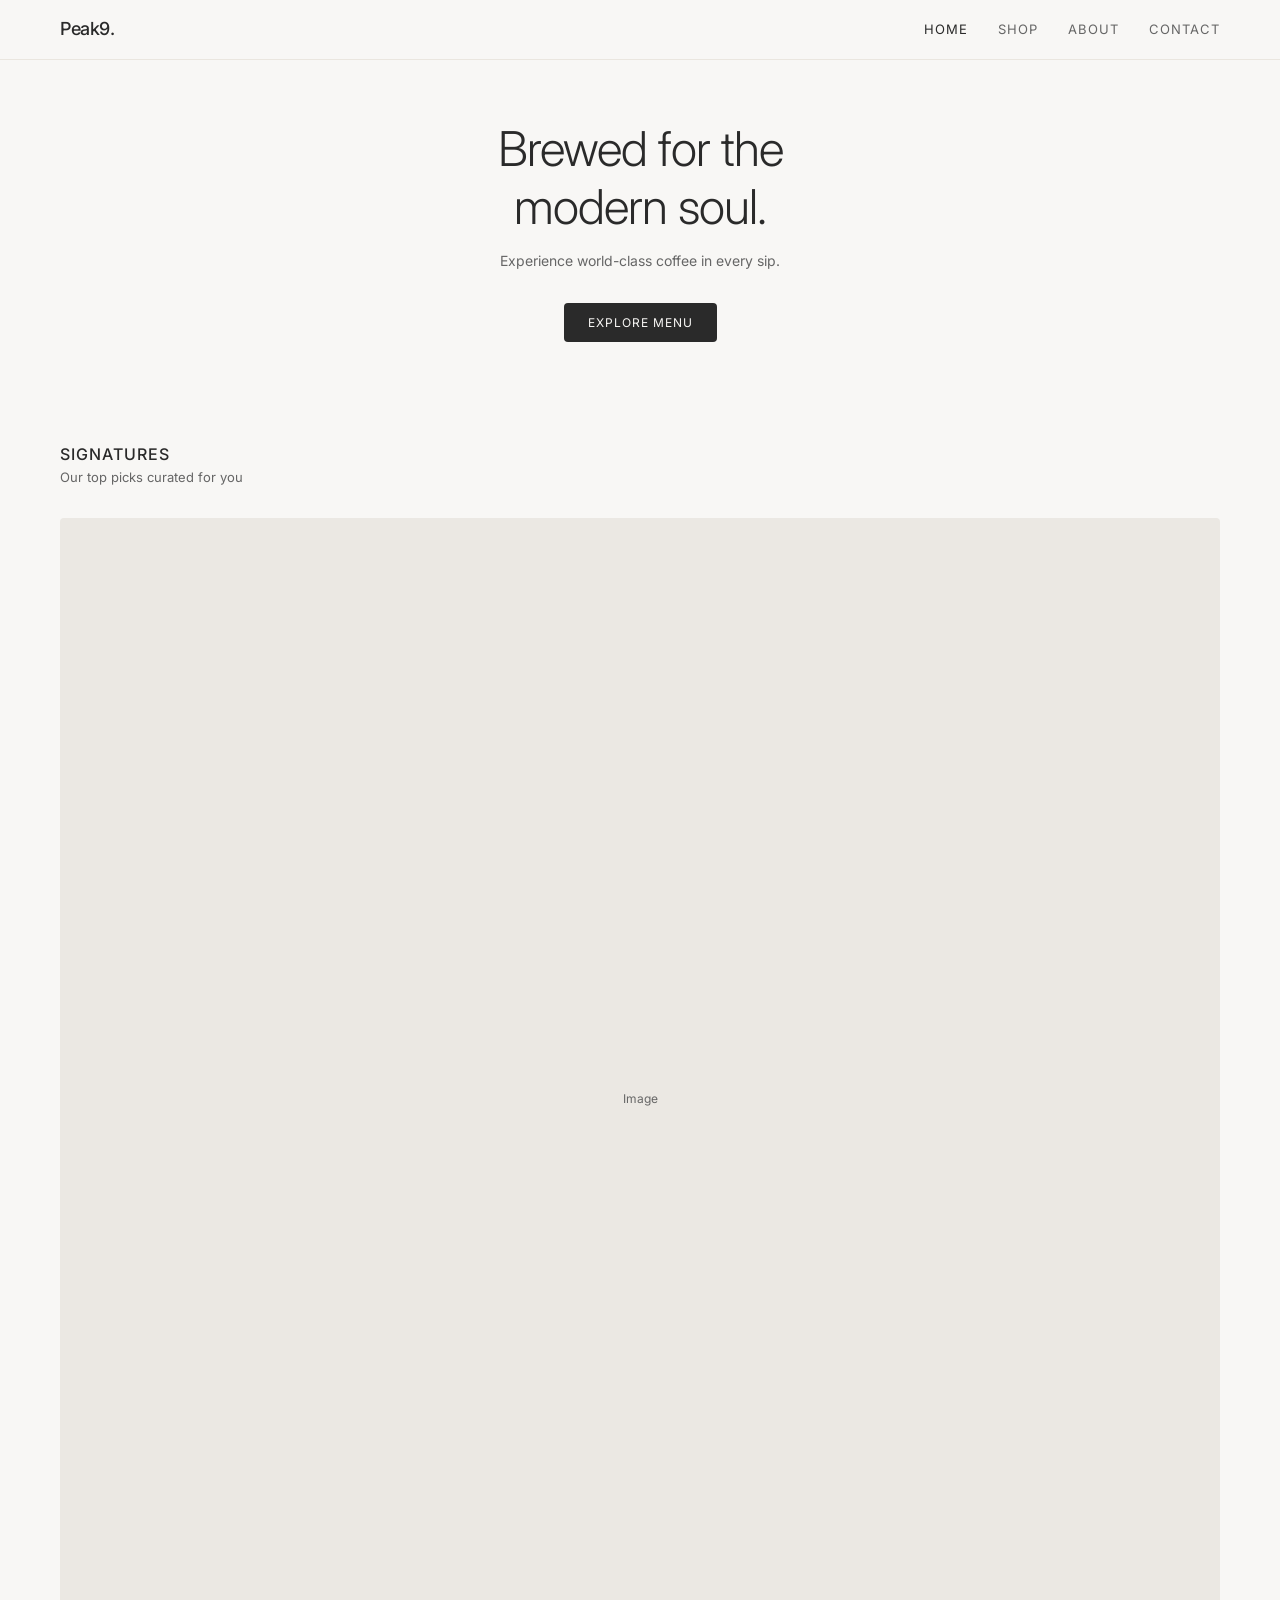
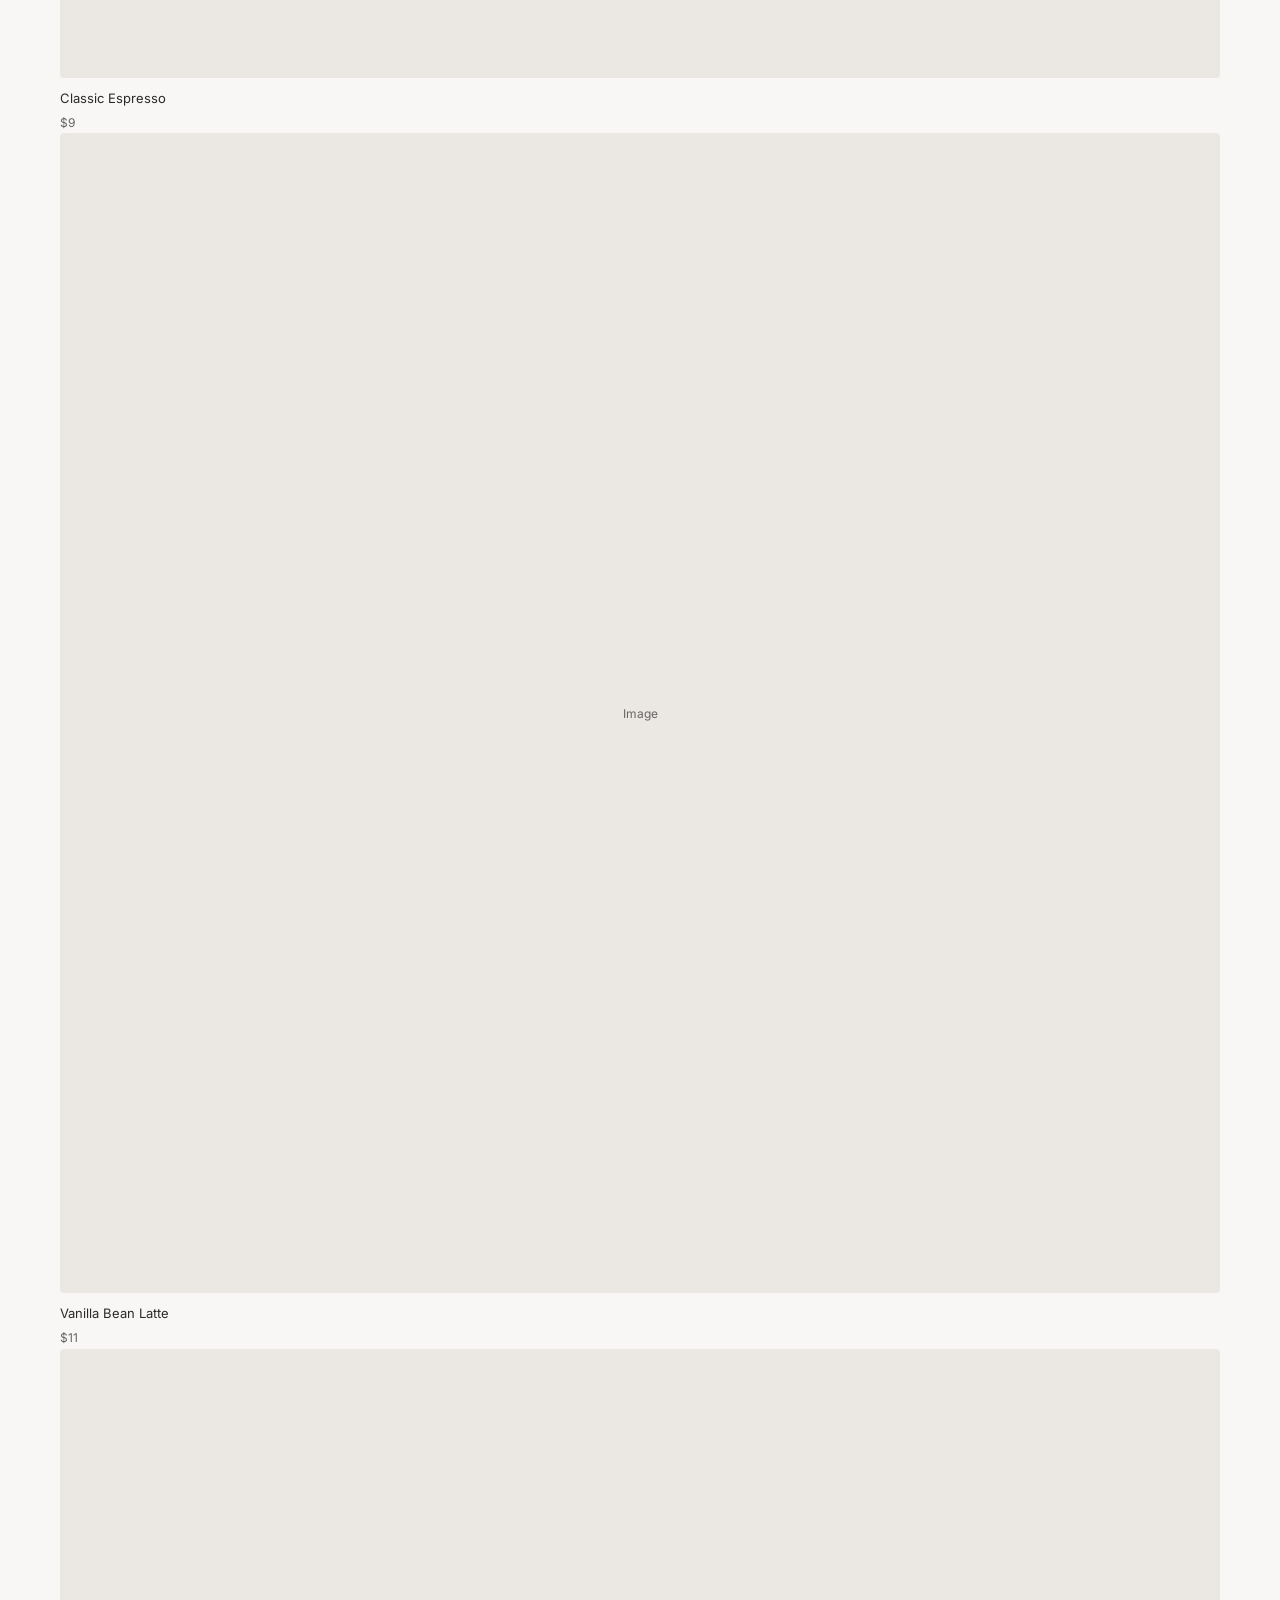
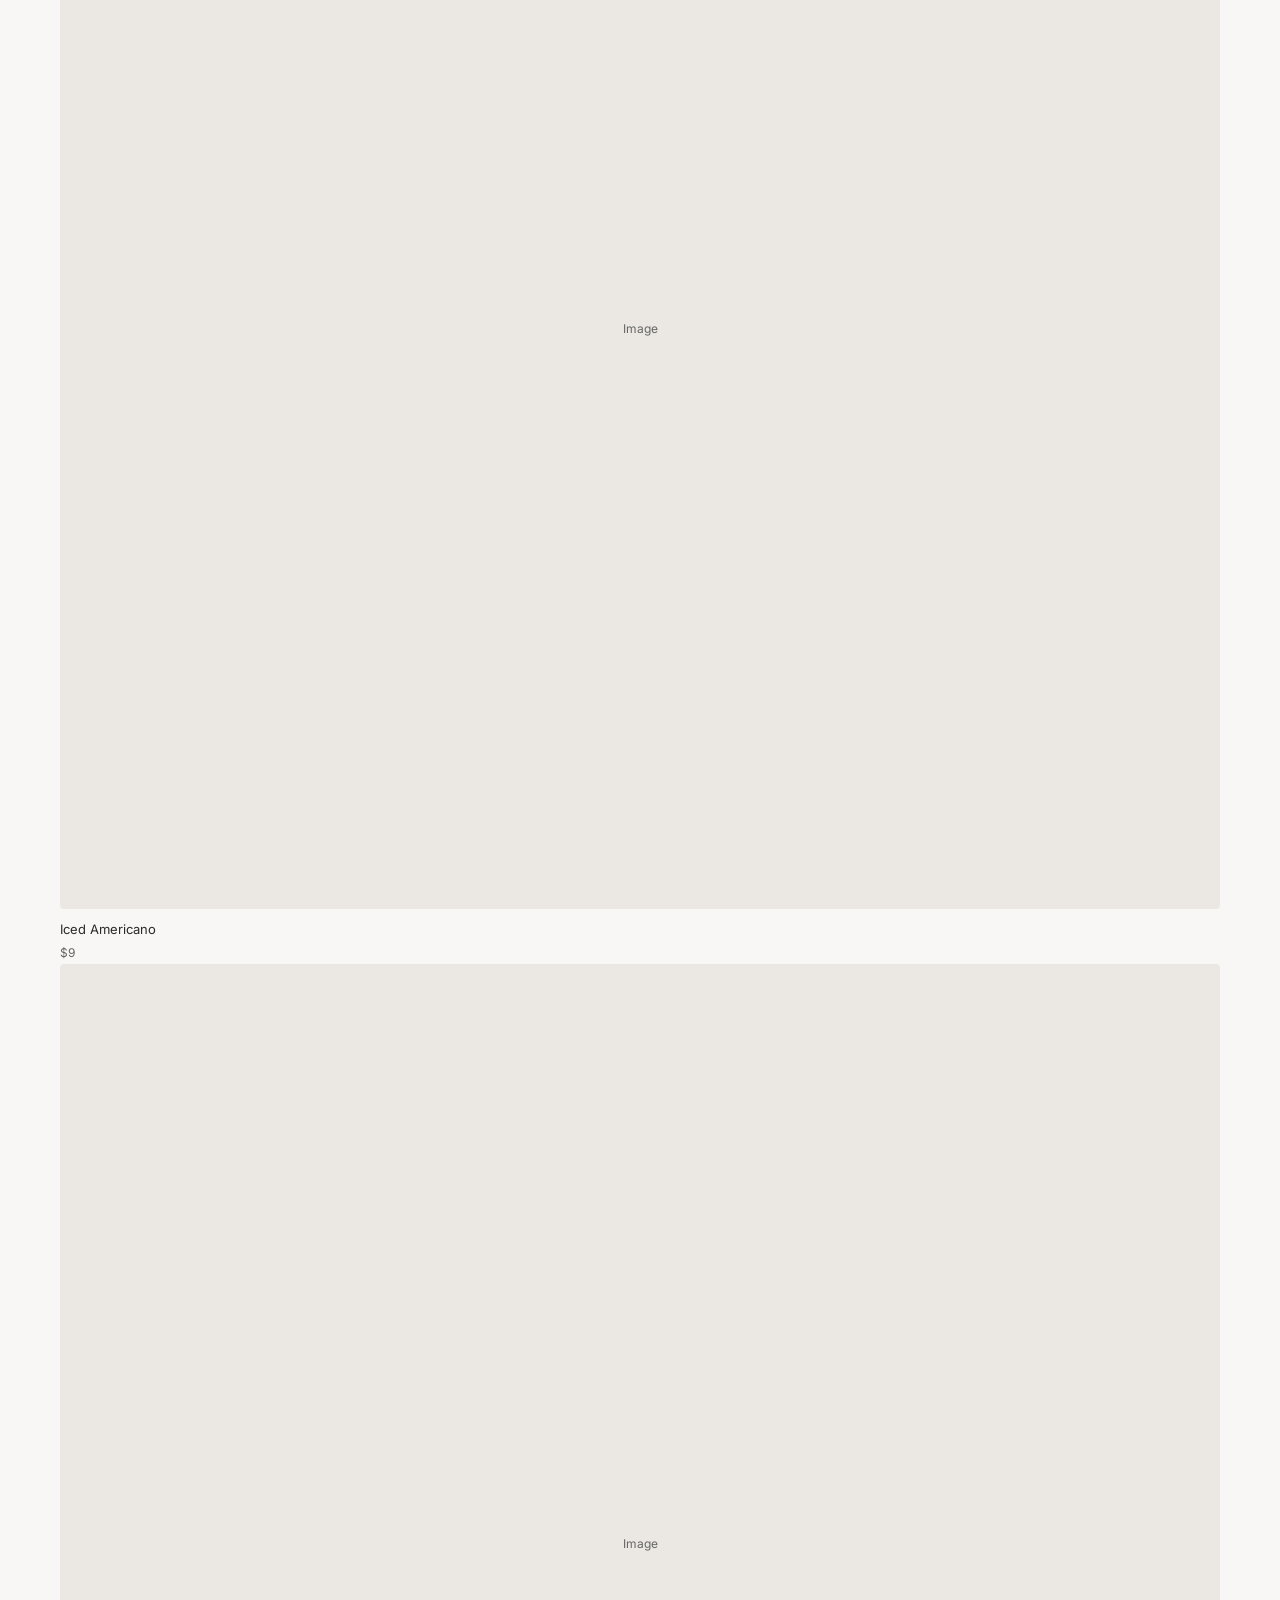
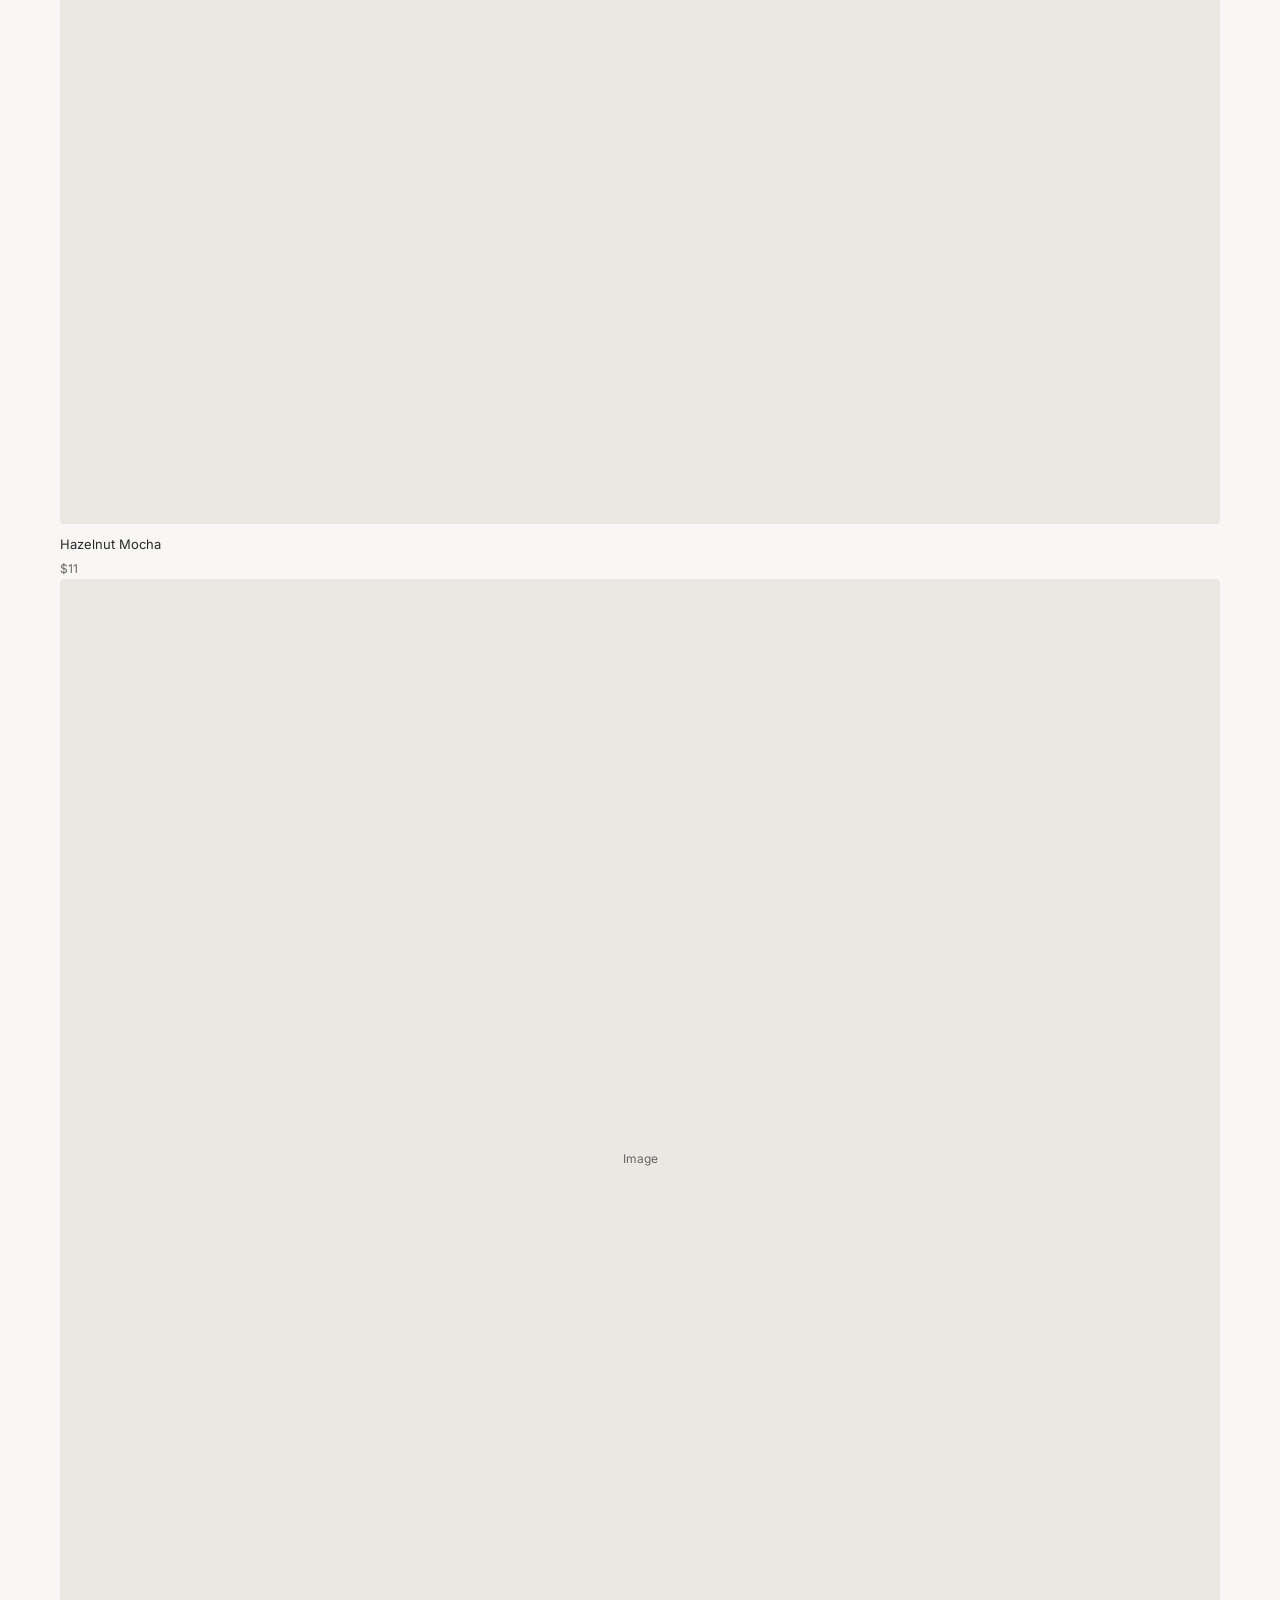
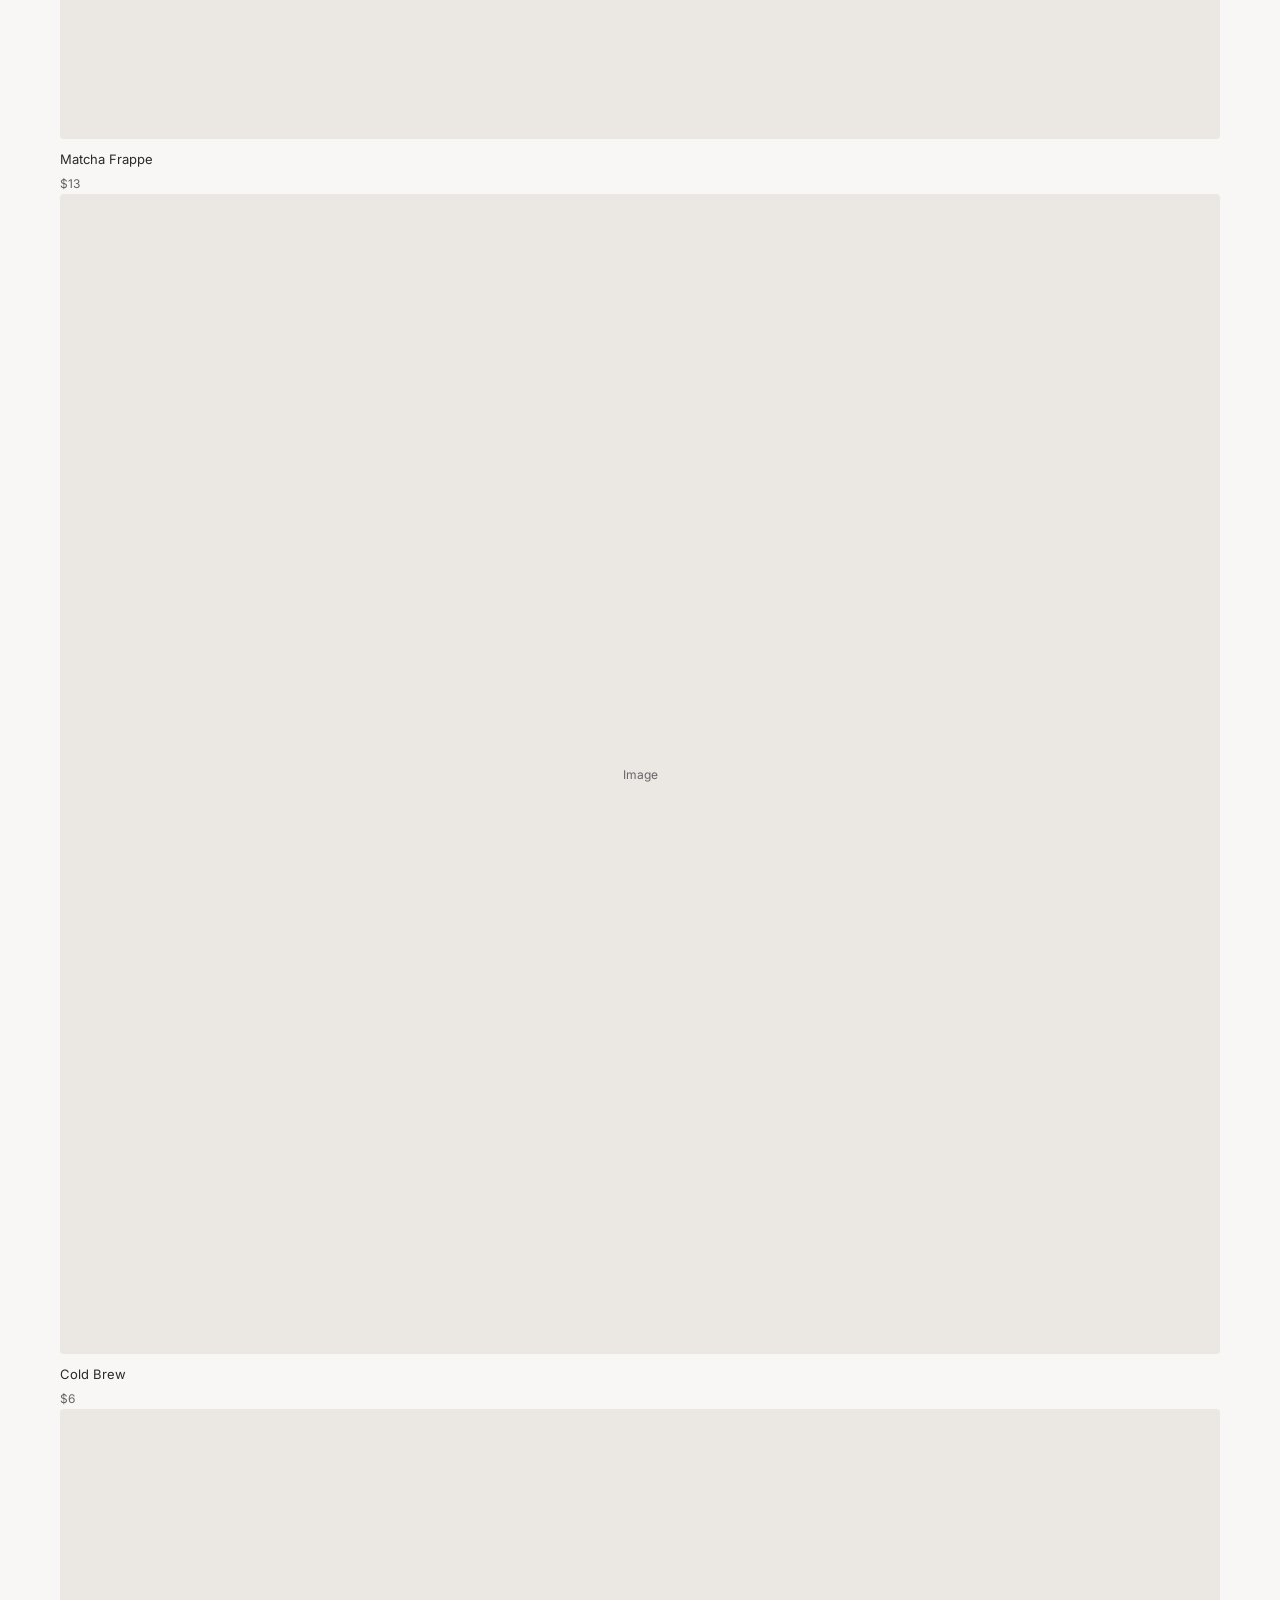
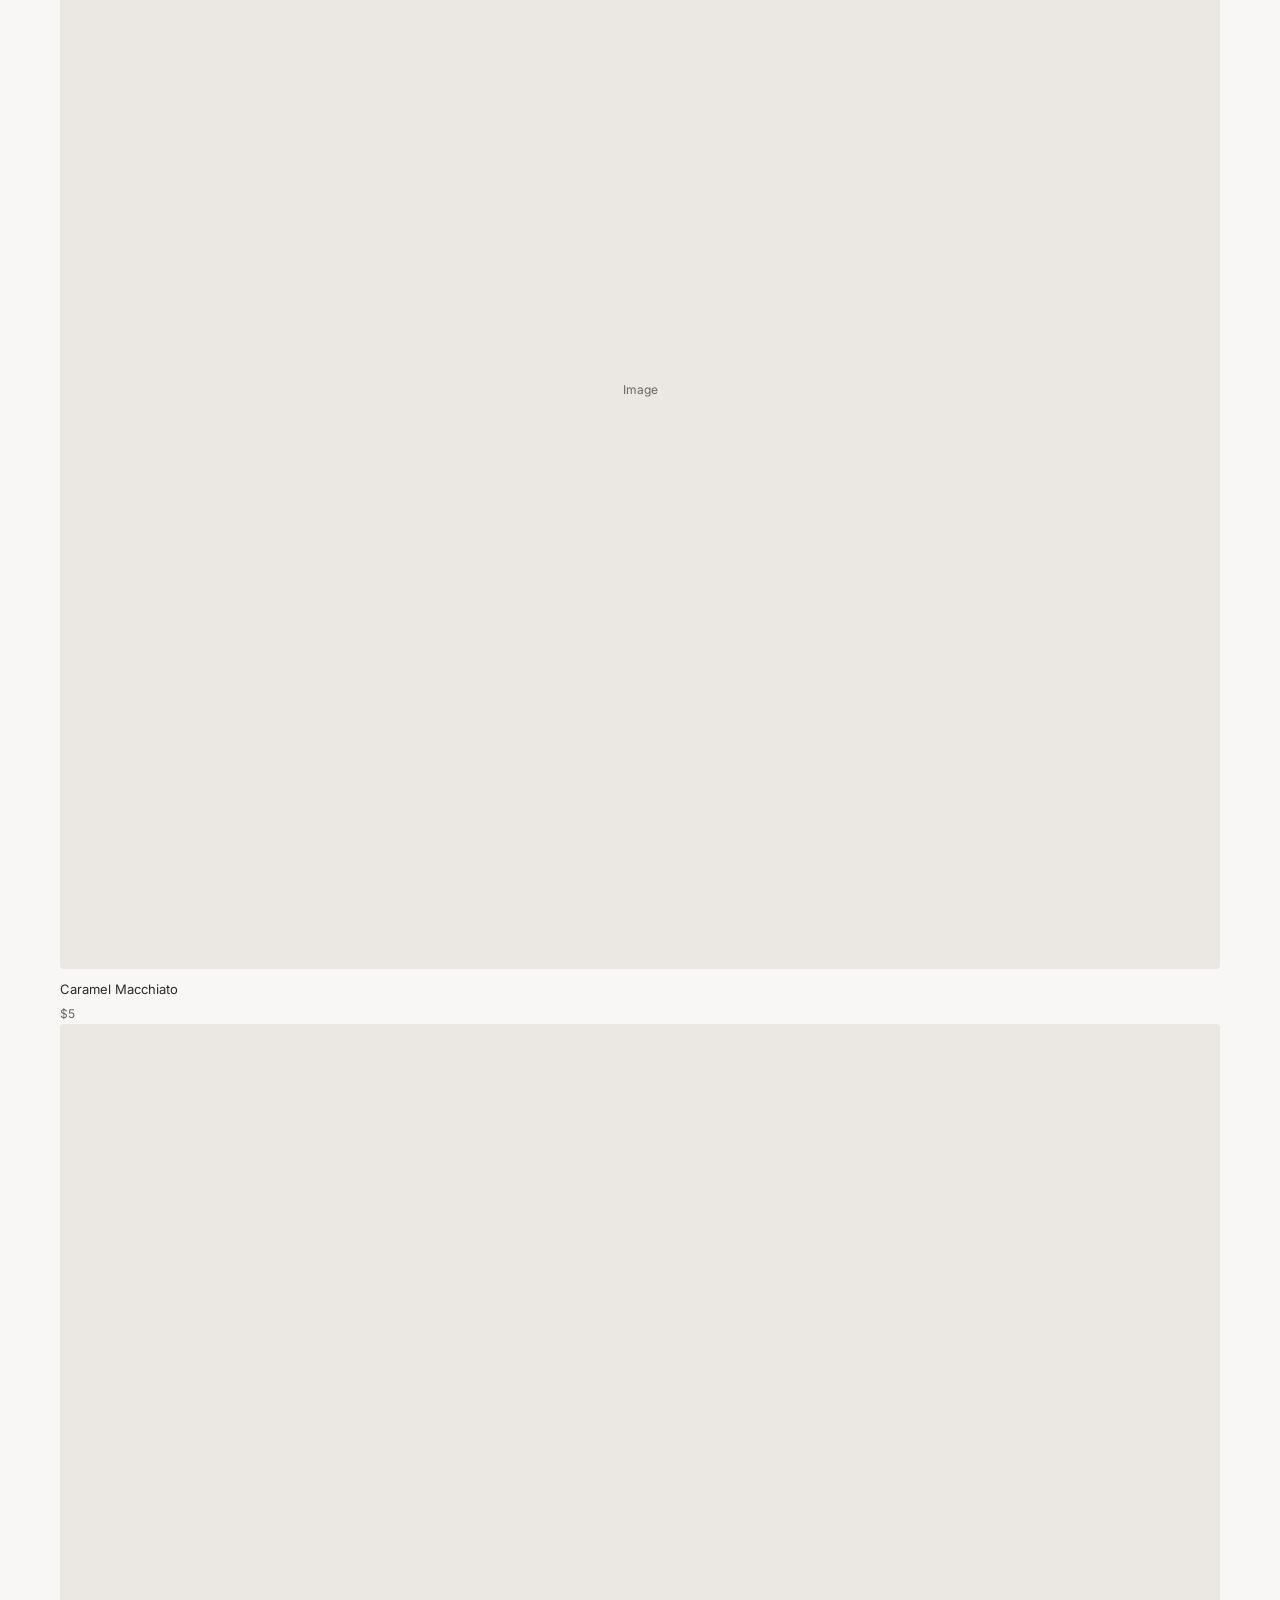
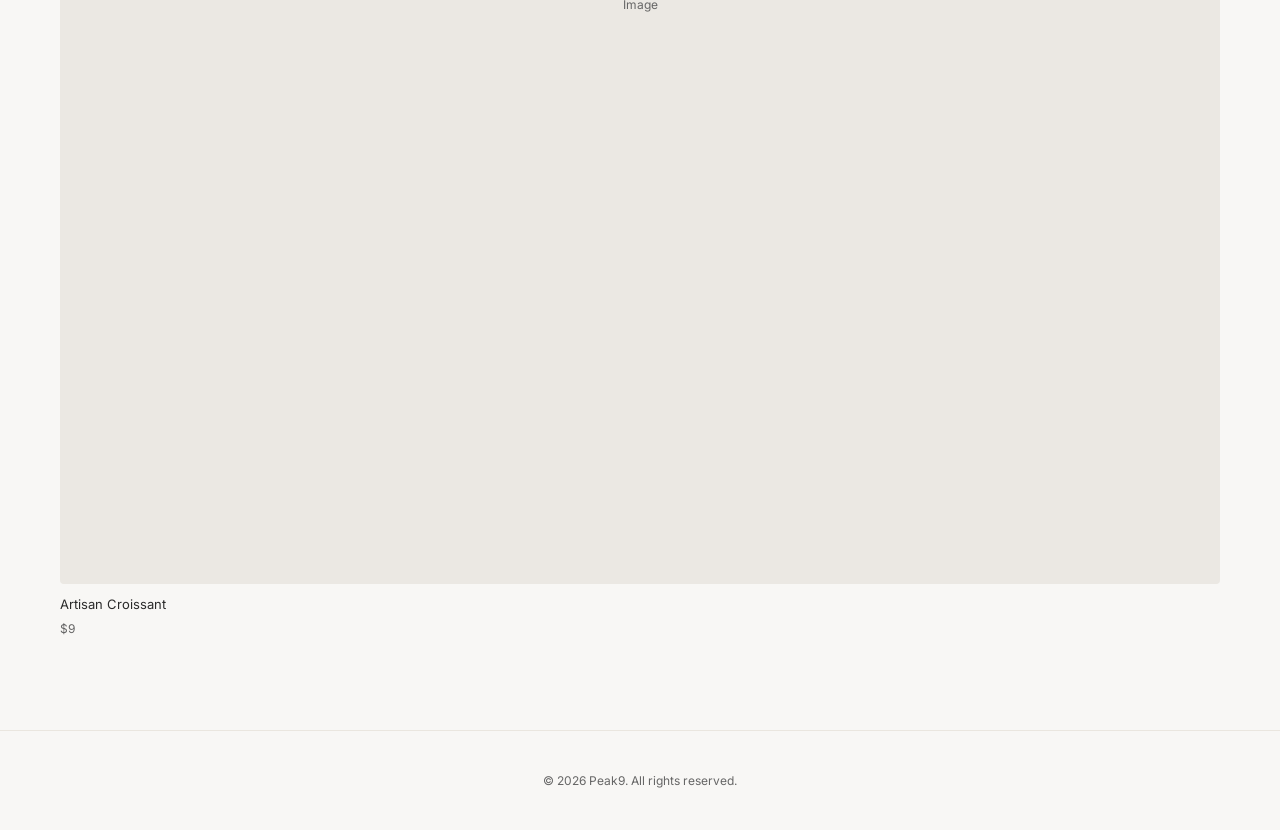
==== commit 14c3a465: "Update index.html" ====
--- a/index.html
+++ b/index.html
@@ -42,13 +42,13 @@
             <p>Our top picks curated for you</p>
         </div>
         
-        <div class="product-grid">
-            <div class="product-card">
-                <div class="product-img-placeholder">Image</div>
-                <div class="product-info">
-                    <h3>Classic Espresso</h3>
-                    <span class="price">$9</span>
-                </div>
+        <div class="product-card" onclick="openCheckout('Classic Espresso', 9)">
+    <div class="product-img-placeholder">Image</div>
+    <div class="product-info">
+        <h3>Classic Espresso</h3>
+        <span class="price">$9</span>
+    </div>
+</div>
             </div>
             <div class="product-card">
                 <div class="product-img-placeholder">Image</div>
@@ -107,7 +107,29 @@
             <p>&copy; 2026 Peak9. All rights reserved.</p>
         </div>
     </footer>
-
+<div id="checkoutModal" class="modal">
+        <div class="modal-content">
+            <span class="close-btn" onclick="closeCheckout()">&times;</span>
+            <h2>Checkout</h2>
+            <p id="checkoutItem">Item Name</p>
+            
+            <form id="checkoutForm">
+                <div class="input-group">
+                    <label for="name">Full Name</label>
+                    <input type="text" id="name" placeholder="John Doe" required>
+                </div>
+                <div class="input-group">
+                    <label for="phone">Phone Number</label>
+                    <input type="tel" id="phone" placeholder="+1 234 567 8900" required>
+                </div>
+                <div class="input-group">
+                    <label for="address">Delivery Address</label>
+                    <textarea id="address" rows="3" placeholder="Enter your full address..." required></textarea>
+                </div>
+                <button type="submit" class="btn checkout-submit">Pay $<span id="checkoutPrice">0</span></button>
+            </form>
+        </div>
+    </div>
     <script src="js/global.js"></script>
 </body>
 </html>
--- a/css/global.css
+++ b/css/global.css
@@ -133,3 +133,107 @@
         margin: 0 0 0 30px;
     }
 }
+/* Checkout Modal Styles */
+.modal {
+    display: none; /* Default me hidden rahega */
+    position: fixed;
+    z-index: 2000;
+    left: 0;
+    top: 0;
+    width: 100%;
+    height: 100%;
+    background-color: rgba(0, 0, 0, 0.3); /* Halka dark background */
+    backdrop-filter: blur(5px); /* Background ko blur karne ke liye */
+    align-items: center;
+    justify-content: center;
+}
+
+.modal-content {
+    background-color: var(--bg-color);
+    padding: 30px 20px;
+    border-radius: 8px;
+    width: 90%;
+    max-width: 400px; /* Phone aur PC dono pe perfect size */
+    position: relative;
+    box-shadow: 0 10px 30px rgba(0,0,0,0.05);
+    animation: slideUp 0.3s ease-out forwards;
+}
+
+/* Modal ke open hone ka smooth animation */
+@keyframes slideUp {
+    from { transform: translateY(30px); opacity: 0; }
+    to { transform: translateY(0); opacity: 1; }
+}
+
+.close-btn {
+    position: absolute;
+    top: 15px;
+    right: 20px;
+    font-size: 24px;
+    font-weight: 300;
+    cursor: pointer;
+    color: var(--text-muted);
+    transition: color 0.3s;
+}
+
+.close-btn:hover {
+    color: var(--text-main);
+}
+
+.modal-content h2 {
+    font-size: 22px;
+    font-weight: 400;
+    margin-bottom: 5px;
+    letter-spacing: -0.5px;
+}
+
+.modal-content p {
+    color: var(--text-muted);
+    font-size: 13px;
+    margin-bottom: 20px;
+    padding-bottom: 15px;
+    border-bottom: 1px solid var(--border-color);
+}
+
+.input-group {
+    margin-bottom: 15px;
+    text-align: left;
+}
+
+.input-group label {
+    display: block;
+    font-size: 11px;
+    text-transform: uppercase;
+    letter-spacing: 1px;
+    margin-bottom: 6px;
+    color: var(--text-muted);
+}
+
+.input-group input,
+.input-group textarea {
+    width: 100%;
+    padding: 12px;
+    border: 1px solid var(--border-color);
+    border-radius: 4px;
+    background-color: transparent;
+    font-family: inherit;
+    font-size: 14px;
+    color: var(--text-main);
+    transition: border-color 0.3s;
+}
+
+.input-group input:focus,
+.input-group textarea:focus {
+    outline: none;
+    border-color: var(--accent); /* Focus hone pe cafe ka accent color aayega */
+}
+
+.checkout-submit {
+    width: 100%;
+    margin-top: 10px;
+    padding: 14px;
+    font-size: 13px;
+    text-align: center;
+    border: none;
+    cursor: pointer;
+}
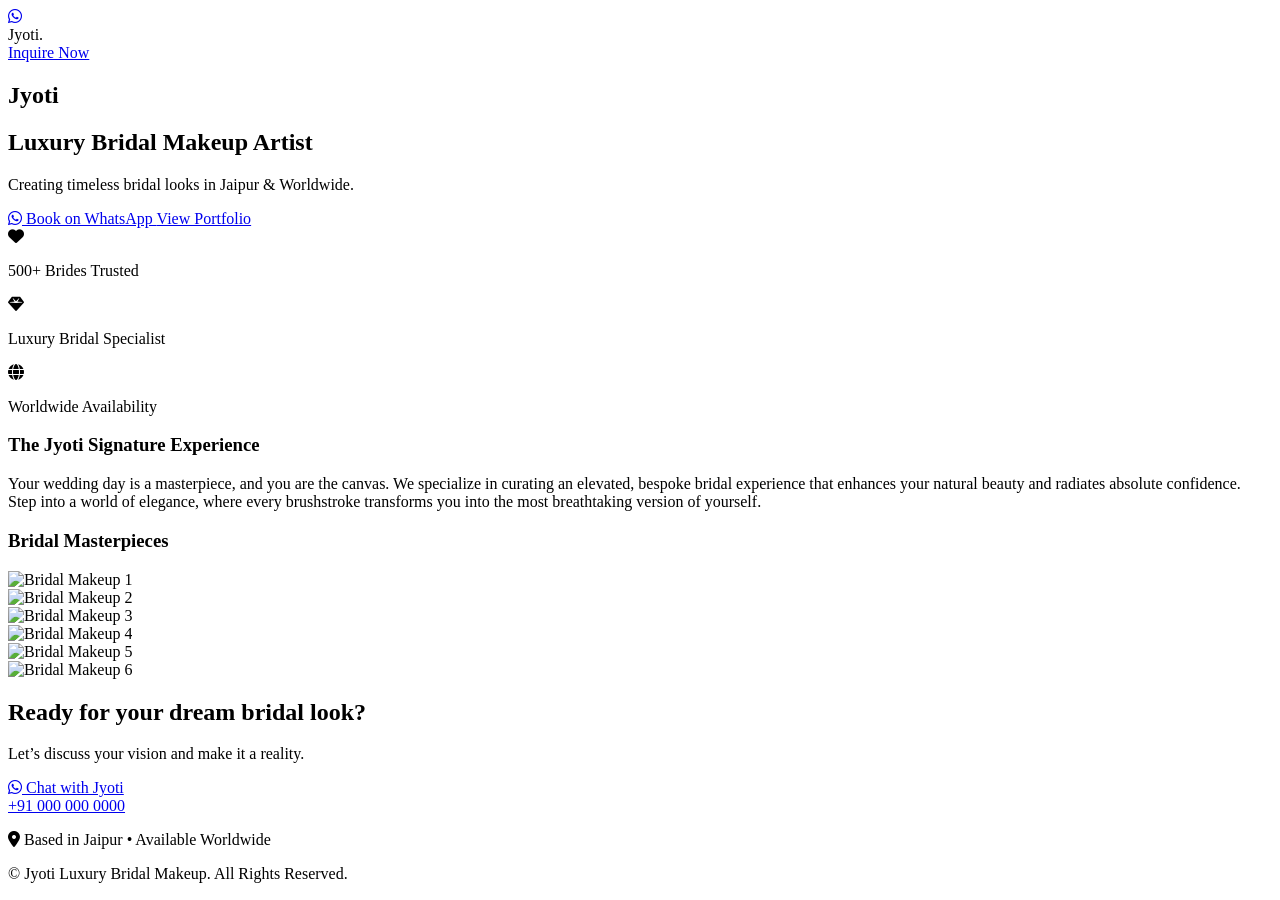
==== commit 4ec47ecc: "Update index.html" ====
--- a/index.html
+++ b/index.html
@@ -3,133 +3,101 @@
 <head>
     <meta charset="UTF-8">
     <meta name="viewport" content="width=device-width, initial-scale=1.0">
-    <title>Peak9 | Premium Cafe</title>
+    <title>Jyoti | Luxury Bridal Makeup Artist</title>
+    <meta name="description" content="Jyoti is a luxury bridal makeup artist creating timeless bridal looks in Jaipur and Worldwide. Trusted by 500+ brides.">
+    
     <link rel="preconnect" href="https://fonts.googleapis.com">
     <link rel="preconnect" href="https://fonts.gstatic.com" crossorigin>
-    <link href="https://fonts.googleapis.com/css2?family=Inter:wght@300;400;500&display=swap" rel="stylesheet">
-    <link rel="stylesheet" href="css/global.css">
-    <link rel="stylesheet" href="css/home.css">
+    <link href="https://fonts.googleapis.com/css2?family=Playfair+Display:ital,wght@0,400;0,600;0,700;1,400&family=Poppins:wght@300;400;500;600&display=swap" rel="stylesheet">
+    
+    <link rel="stylesheet" href="https://cdnjs.cloudflare.com/ajax/libs/font-awesome/6.4.0/css/all.min.css">
+    
+    <link rel="stylesheet" href="style.css">
 </head>
 <body>
 
+    <a href="https://wa.me/910000000000" target="_blank" class="sticky-wa" aria-label="Book on WhatsApp">
+        <i class="fa-brands fa-whatsapp"></i>
+    </a>
+
     <nav class="navbar">
-        <div class="nav-container">
-            <a href="index.html" class="logo">Peak9.</a>
-            <div class="hamburger" id="hamburger">
-                <span></span>
-                <span></span>
-            </div>
-            <ul class="nav-links" id="nav-links">
-                <li><a href="index.html" class="active">Home</a></li>
-                <li><a href="shop.html">Shop</a></li>
-                <li><a href="about.html">About</a></li>
-                <li><a href="contact.html">Contact</a></li>
-            </ul>
-        </div>
+        <div class="logo">Jyoti.</div>
+        <a href="https://wa.me/910000000000" target="_blank" class="nav-cta">Inquire Now</a>
     </nav>
 
-    <header class="hero">
-        <div class="hero-content">
-            <h1>Brewed for the<br>modern soul.</h1>
-            <p>Experience world-class coffee in every sip.</p>
-            <a href="shop.html" class="btn">Explore Menu</a>
-        </div>
-    </header>
-
-    <section class="featured-section">
-        <div class="section-header">
-            <h2>Signatures</h2>
-            <p>Our top picks curated for you</p>
-        </div>
-        
-        <div class="product-card" onclick="openCheckout('Classic Espresso', 9)">
-    <div class="product-img-placeholder">Image</div>
-    <div class="product-info">
-        <h3>Classic Espresso</h3>
-        <span class="price">$9</span>
-    </div>
-</div>
-            </div>
-            <div class="product-card">
-                <div class="product-img-placeholder">Image</div>
-                <div class="product-info">
-                    <h3>Vanilla Bean Latte</h3>
-                    <span class="price">$11</span>
-                </div>
-            </div>
-            <div class="product-card">
-                <div class="product-img-placeholder">Image</div>
-                <div class="product-info">
-                    <h3>Iced Americano</h3>
-                    <span class="price">$9</span>
-                </div>
-            </div>
-            <div class="product-card">
-                <div class="product-img-placeholder">Image</div>
-                <div class="product-info">
-                    <h3>Hazelnut Mocha</h3>
-                    <span class="price">$11</span>
-                </div>
-            </div>
-            <div class="product-card">
-                <div class="product-img-placeholder">Image</div>
-                <div class="product-info">
-                    <h3>Matcha Frappe</h3>
-                    <span class="price">$13</span>
-                </div>
-            </div>
-            <div class="product-card">
-                <div class="product-img-placeholder">Image</div>
-                <div class="product-info">
-                    <h3>Cold Brew</h3>
-                    <span class="price">$6</span>
-                </div>
-            </div>
-            <div class="product-card">
-                <div class="product-img-placeholder">Image</div>
-                <div class="product-info">
-                    <h3>Caramel Macchiato</h3>
-                    <span class="price">$5</span>
-                </div>
-            </div>
-            <div class="product-card">
-                <div class="product-img-placeholder">Image</div>
-                <div class="product-info">
-                    <h3>Artisan Croissant</h3>
-                    <span class="price">$9</span>
-                </div>
+    <section class="hero" id="home">
+        <div class="hero-overlay"></div>
+        <div class="hero-content fade-in">
+            <h1>Jyoti</h1>
+            <h2>Luxury Bridal Makeup Artist</h2>
+            <p>Creating timeless bridal looks in Jaipur & Worldwide.</p>
+            <div class="hero-buttons">
+                <a href="https://wa.me/910000000000" target="_blank" class="btn btn-primary">
+                    <i class="fa-brands fa-whatsapp"></i> Book on WhatsApp
+                </a>
+                <a href="#portfolio" class="btn btn-secondary">View Portfolio</a>
             </div>
         </div>
     </section>
 
-    <footer class="footer">
-        <div class="footer-content">
-            <p>&copy; 2026 Peak9. All rights reserved.</p>
+    <section class="trust-strip">
+        <div class="trust-item fade-in">
+            <i class="fa-solid fa-heart"></i>
+            <p>500+ Brides Trusted</p>
+        </div>
+        <div class="trust-item fade-in" style="transition-delay: 0.1s;">
+            <i class="fa-solid fa-gem"></i>
+            <p>Luxury Bridal Specialist</p>
+        </div>
+        <div class="trust-item fade-in" style="transition-delay: 0.2s;">
+            <i class="fa-solid fa-globe"></i>
+            <p>Worldwide Availability</p>
+        </div>
+    </section>
+
+    <section class="intro" id="about">
+        <div class="container fade-in">
+            <h3 class="section-title">The Jyoti Signature Experience</h3>
+            <p class="section-text">
+                Your wedding day is a masterpiece, and you are the canvas. We specialize in curating an elevated, bespoke bridal experience that enhances your natural beauty and radiates absolute confidence. Step into a world of elegance, where every brushstroke transforms you into the most breathtaking version of yourself.
+            </p>
+        </div>
+    </section>
+
+    <section class="portfolio" id="portfolio">
+        <div class="container">
+            <h3 class="section-title fade-in">Bridal Masterpieces</h3>
+            <div class="portfolio-grid">
+                <div class="portfolio-item fade-in"><img src="https://images.unsplash.com/photo-1596755389378-c31d21fd1273?auto=format&fit=crop&w=600&q=80" alt="Bridal Makeup 1" loading="lazy"></div>
+                <div class="portfolio-item fade-in"><img src="https://images.unsplash.com/photo-1487412720507-e7ab37603c6f?auto=format&fit=crop&w=600&q=80" alt="Bridal Makeup 2" loading="lazy"></div>
+                <div class="portfolio-item fade-in"><img src="https://images.unsplash.com/photo-1595956553066-fe24a8c33395?auto=format&fit=crop&w=600&q=80" alt="Bridal Makeup 3" loading="lazy"></div>
+                <div class="portfolio-item fade-in"><img src="https://images.unsplash.com/photo-1512496015851-a1c814afa69d?auto=format&fit=crop&w=600&q=80" alt="Bridal Makeup 4" loading="lazy"></div>
+                <div class="portfolio-item fade-in"><img src="https://images.unsplash.com/photo-1519415943484-9fa1873496d4?auto=format&fit=crop&w=600&q=80" alt="Bridal Makeup 5" loading="lazy"></div>
+                <div class="portfolio-item fade-in"><img src="https://images.unsplash.com/photo-1616166332152-16e01aeb4c01?auto=format&fit=crop&w=600&q=80" alt="Bridal Makeup 6" loading="lazy"></div>
+            </div>
+        </div>
+    </section>
+
+    <section class="final-cta">
+        <div class="container fade-in">
+            <h2>Ready for your dream bridal look?</h2>
+            <p>Let’s discuss your vision and make it a reality.</p>
+            <a href="https://wa.me/910000000000" target="_blank" class="btn btn-primary btn-large">
+                <i class="fa-brands fa-whatsapp"></i> Chat with Jyoti
+            </a>
+            <div class="contact-details">
+                <a href="tel:+910000000000" class="phone-link">+91 000 000 0000</a>
+                <p class="location"><i class="fa-solid fa-location-dot"></i> Based in Jaipur • Available Worldwide</p>
+            </div>
+        </div>
+    </section>
+
+    <footer>
+        <div class="container">
+            <p>&copy; <span id="year"></span> Jyoti Luxury Bridal Makeup. All Rights Reserved.</p>
         </div>
     </footer>
-<div id="checkoutModal" class="modal">
-        <div class="modal-content">
-            <span class="close-btn" onclick="closeCheckout()">&times;</span>
-            <h2>Checkout</h2>
-            <p id="checkoutItem">Item Name</p>
-            
-            <form id="checkoutForm">
-                <div class="input-group">
-                    <label for="name">Full Name</label>
-                    <input type="text" id="name" placeholder="John Doe" required>
-                </div>
-                <div class="input-group">
-                    <label for="phone">Phone Number</label>
-                    <input type="tel" id="phone" placeholder="+1 234 567 8900" required>
-                </div>
-                <div class="input-group">
-                    <label for="address">Delivery Address</label>
-                    <textarea id="address" rows="3" placeholder="Enter your full address..." required></textarea>
-                </div>
-                <button type="submit" class="btn checkout-submit">Pay $<span id="checkoutPrice">0</span></button>
-            </form>
-        </div>
-    </div>
-    <script src="js/global.js"></script>
+
+    <script src="script.js"></script>
 </body>
 </html>
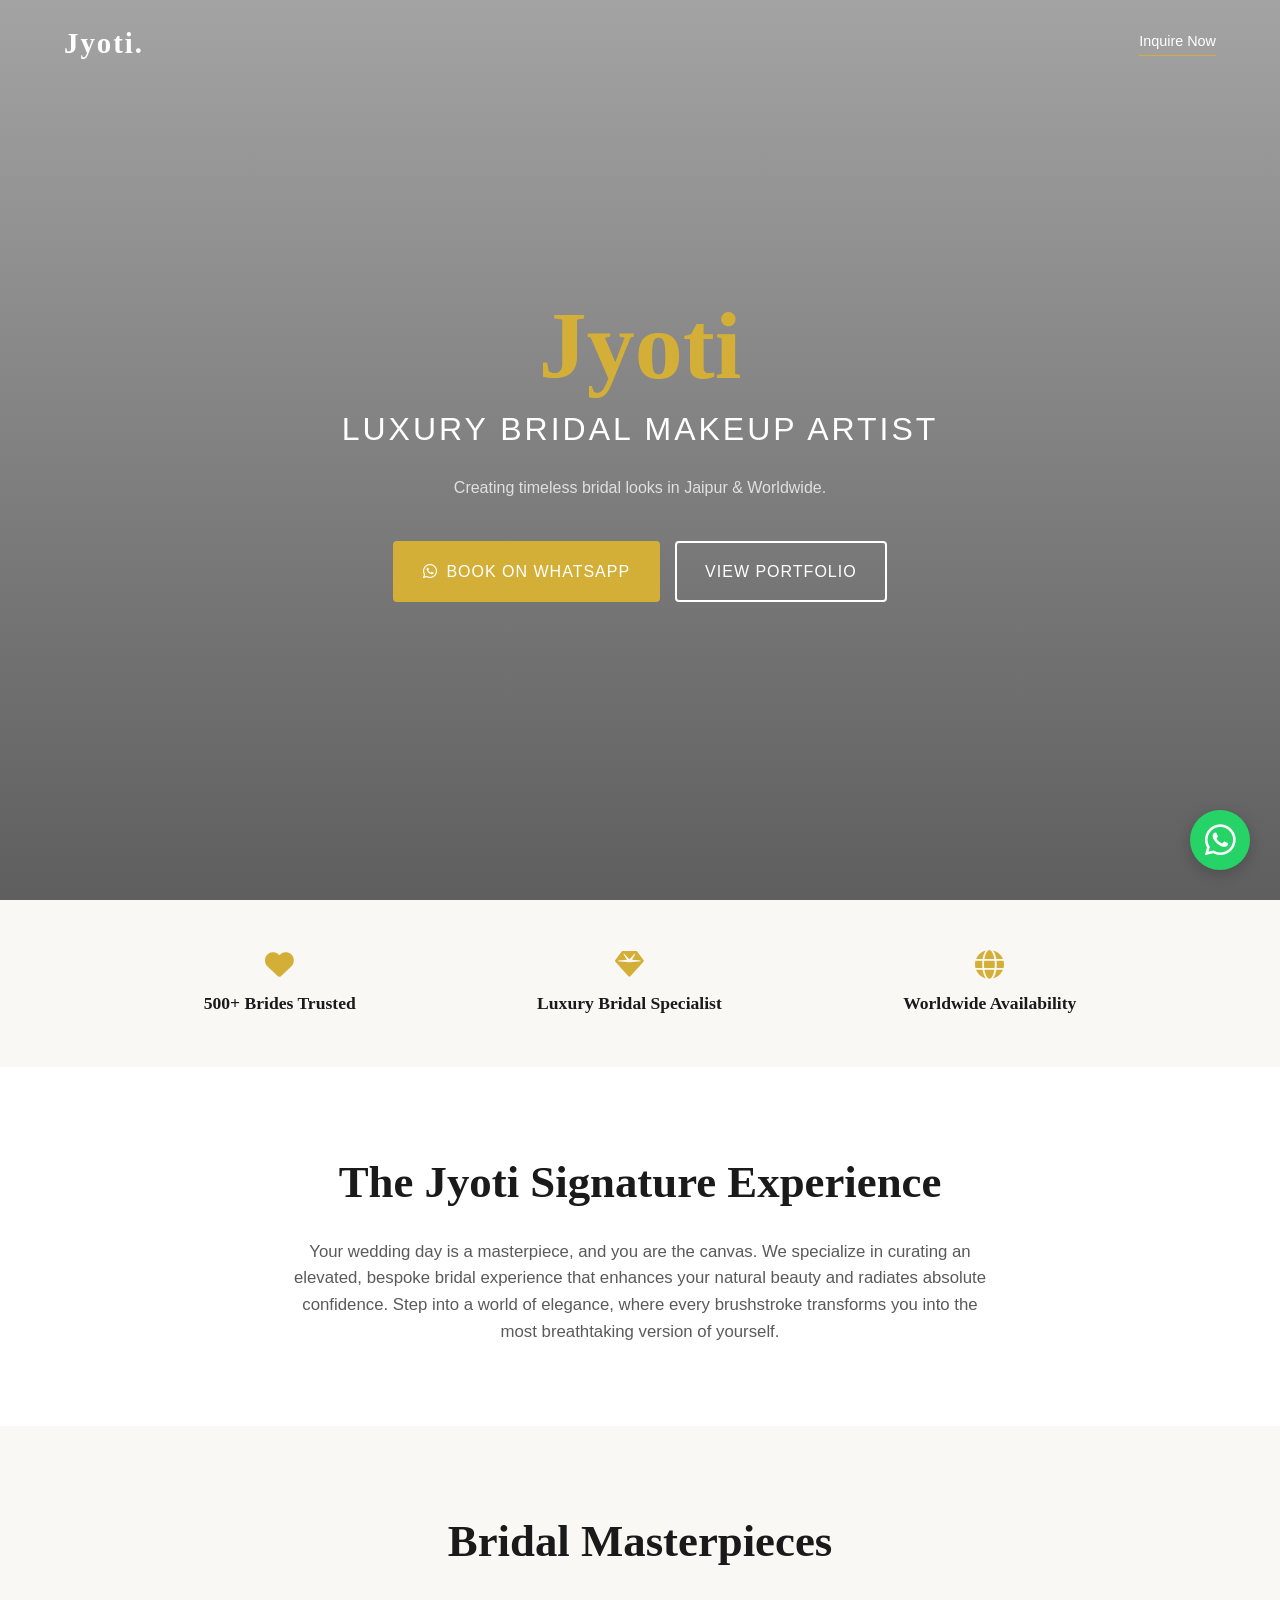
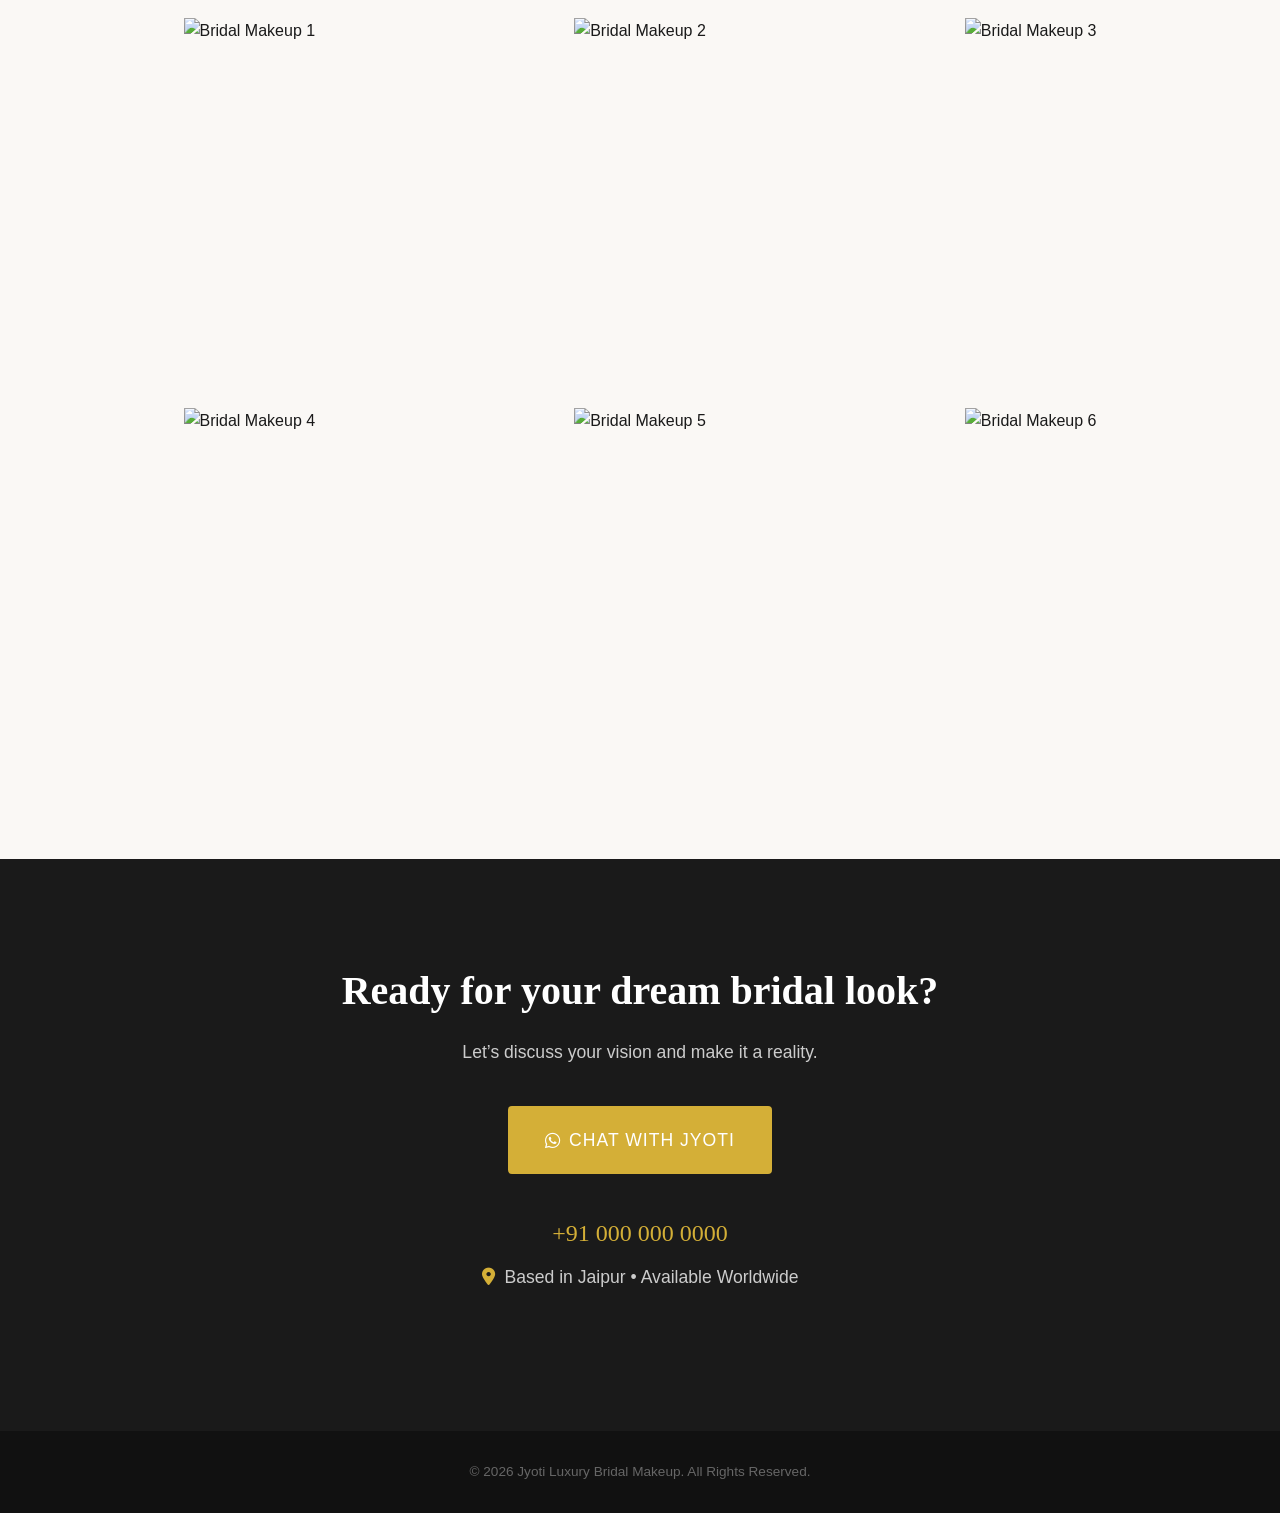
==== commit 50f18975: "Update index.html" ====
--- a/index.html
+++ b/index.html
@@ -68,12 +68,24 @@
         <div class="container">
             <h3 class="section-title fade-in">Bridal Masterpieces</h3>
             <div class="portfolio-grid">
-                <div class="portfolio-item fade-in"><img src="https://images.unsplash.com/photo-1596755389378-c31d21fd1273?auto=format&fit=crop&w=600&q=80" alt="Bridal Makeup 1" loading="lazy"></div>
-                <div class="portfolio-item fade-in"><img src="https://images.unsplash.com/photo-1487412720507-e7ab37603c6f?auto=format&fit=crop&w=600&q=80" alt="Bridal Makeup 2" loading="lazy"></div>
-                <div class="portfolio-item fade-in"><img src="https://images.unsplash.com/photo-1595956553066-fe24a8c33395?auto=format&fit=crop&w=600&q=80" alt="Bridal Makeup 3" loading="lazy"></div>
-                <div class="portfolio-item fade-in"><img src="https://images.unsplash.com/photo-1512496015851-a1c814afa69d?auto=format&fit=crop&w=600&q=80" alt="Bridal Makeup 4" loading="lazy"></div>
-                <div class="portfolio-item fade-in"><img src="https://images.unsplash.com/photo-1519415943484-9fa1873496d4?auto=format&fit=crop&w=600&q=80" alt="Bridal Makeup 5" loading="lazy"></div>
-                <div class="portfolio-item fade-in"><img src="https://images.unsplash.com/photo-1616166332152-16e01aeb4c01?auto=format&fit=crop&w=600&q=80" alt="Bridal Makeup 6" loading="lazy"></div>
+                <div class="portfolio-item fade-in">
+                    <img src="portfolio-1.jpg" alt="Bridal Makeup 1" loading="lazy">
+                </div>
+                <div class="portfolio-item fade-in">
+                    <img src="portfolio-2.jpg" alt="Bridal Makeup 2" loading="lazy">
+                </div>
+                <div class="portfolio-item fade-in">
+                    <img src="portfolio-3.jpg" alt="Bridal Makeup 3" loading="lazy">
+                </div>
+                <div class="portfolio-item fade-in">
+                    <img src="portfolio-4.jpg" alt="Bridal Makeup 4" loading="lazy">
+                </div>
+                <div class="portfolio-item fade-in">
+                    <img src="portfolio-5.jpg" alt="Bridal Makeup 5" loading="lazy">
+                </div>
+                <div class="portfolio-item fade-in">
+                    <img src="portfolio-6.jpg" alt="Bridal Makeup 6" loading="lazy">
+                </div>
             </div>
         </div>
     </section>
--- a/style.css
+++ b/style.css
@@ -0,0 +1,388 @@
+/* --- CSS Variables & Resets --- */
+:root {
+    --gold: #D4AF37;
+    --gold-hover: #c5a030;
+    --white: #FFFFFF;
+    --beige: #FAF8F5;
+    --dark-text: #1A1A1A;
+    --light-text: #5A5A5A;
+    
+    --font-heading: 'Playfair Display', serif;
+    --font-body: 'Poppins', sans-serif;
+    
+    --transition: all 0.3s ease;
+}
+
+* {
+    margin: 0;
+    padding: 0;
+    box-sizing: border-box;
+}
+
+html {
+    scroll-behavior: smooth;
+}
+
+body {
+    font-family: var(--font-body);
+    color: var(--dark-text);
+    background-color: var(--white);
+    line-height: 1.6;
+    overflow-x: hidden;
+}
+
+/* --- Typography --- */
+h1, h2, h3 {
+    font-family: var(--font-heading);
+    font-weight: 600;
+    color: var(--dark-text);
+}
+
+.container {
+    width: 90%;
+    max-width: 1200px;
+    margin: 0 auto;
+}
+
+/* --- Navigation --- */
+.navbar {
+    position: absolute;
+    top: 0;
+    width: 100%;
+    padding: 20px 5%;
+    display: flex;
+    justify-content: space-between;
+    align-items: center;
+    z-index: 100;
+}
+
+.logo {
+    font-family: var(--font-heading);
+    font-size: 1.8rem;
+    font-weight: 700;
+    color: var(--white);
+    letter-spacing: 2px;
+}
+
+.nav-cta {
+    color: var(--white);
+    text-decoration: none;
+    font-size: 0.9rem;
+    font-weight: 500;
+    border-bottom: 1px solid var(--gold);
+    padding-bottom: 2px;
+    transition: var(--transition);
+}
+
+.nav-cta:hover {
+    color: var(--gold);
+}
+
+/* --- Buttons --- */
+.btn {
+    display: inline-flex;
+    align-items: center;
+    justify-content: center;
+    gap: 8px;
+    padding: 16px 28px;
+    border-radius: 4px;
+    font-size: 1rem;
+    font-weight: 500;
+    text-decoration: none;
+    text-transform: uppercase;
+    letter-spacing: 1px;
+    transition: var(--transition);
+    cursor: pointer;
+    width: 100%; /* Mobile First Full Width */
+}
+
+.btn-primary {
+    background-color: var(--gold);
+    color: var(--white);
+    border: 2px solid var(--gold);
+}
+
+.btn-primary:hover {
+    background-color: transparent;
+    color: var(--gold);
+}
+
+.btn-secondary {
+    background-color: transparent;
+    color: var(--white);
+    border: 2px solid var(--white);
+}
+
+.btn-secondary:hover {
+    background-color: var(--white);
+    color: var(--dark-text);
+}
+
+/* --- Hero Section --- */
+.hero {
+    position: relative;
+    height: 100vh;
+    min-height: 600px;
+    display: flex;
+    align-items: center;
+    justify-content: center;
+    text-align: center;
+    background: url('https://images.unsplash.com/photo-1487412720507-e7ab37603c6f?auto=format&fit=crop&w=1920&q=80') center/cover no-repeat;
+    padding: 0 5%;
+}
+
+.hero-overlay {
+    position: absolute;
+    top: 0; left: 0; width: 100%; height: 100%;
+    background: linear-gradient(to bottom, rgba(26, 26, 26, 0.4), rgba(26, 26, 26, 0.7));
+}
+
+.hero-content {
+    position: relative;
+    z-index: 10;
+    color: var(--white);
+    max-width: 800px;
+}
+
+.hero-content h1 {
+    font-size: 4.5rem;
+    color: var(--gold);
+    margin-bottom: 10px;
+    line-height: 1;
+}
+
+.hero-content h2 {
+    font-size: 1.5rem;
+    color: var(--white);
+    font-family: var(--font-body);
+    font-weight: 300;
+    letter-spacing: 3px;
+    margin-bottom: 20px;
+    text-transform: uppercase;
+}
+
+.hero-content p {
+    font-size: 1rem;
+    font-weight: 300;
+    margin-bottom: 40px;
+    color: #e0e0e0;
+}
+
+.hero-buttons {
+    display: flex;
+    flex-direction: column;
+    gap: 15px;
+}
+
+/* --- Trust Strip --- */
+.trust-strip {
+    background-color: var(--beige);
+    padding: 40px 5%;
+    display: flex;
+    flex-direction: column;
+    gap: 30px;
+    text-align: center;
+}
+
+.trust-item {
+    display: flex;
+    flex-direction: column;
+    align-items: center;
+    gap: 10px;
+}
+
+.trust-item i {
+    font-size: 1.8rem;
+    color: var(--gold);
+}
+
+.trust-item p {
+    font-family: var(--font-heading);
+    font-size: 1.1rem;
+    font-weight: 600;
+}
+
+/* --- Intro Section --- */
+.intro {
+    padding: 80px 0;
+    text-align: center;
+    background-color: var(--white);
+}
+
+.section-title {
+    font-size: 2.2rem;
+    margin-bottom: 20px;
+    color: var(--dark-text);
+}
+
+.section-text {
+    max-width: 700px;
+    margin: 0 auto;
+    font-size: 1.05rem;
+    color: var(--light-text);
+}
+
+/* --- Portfolio Grid --- */
+.portfolio {
+    padding: 80px 0;
+    background-color: var(--beige);
+    text-align: center;
+}
+
+.portfolio-grid {
+    display: grid;
+    grid-template-columns: 1fr;
+    gap: 15px;
+    margin-top: 40px;
+}
+
+.portfolio-item {
+    position: relative;
+    overflow: hidden;
+    aspect-ratio: 1 / 1;
+    border-radius: 4px;
+}
+
+.portfolio-item img {
+    width: 100%;
+    height: 100%;
+    object-fit: cover;
+    transition: transform 0.5s ease;
+}
+
+.portfolio-item:hover img {
+    transform: scale(1.05);
+}
+
+/* --- Final CTA Section --- */
+.final-cta {
+    padding: 100px 0;
+    background-color: var(--dark-text);
+    color: var(--white);
+    text-align: center;
+}
+
+.final-cta h2 {
+    color: var(--white);
+    font-size: 2.5rem;
+    margin-bottom: 15px;
+}
+
+.final-cta p {
+    font-size: 1.1rem;
+    font-weight: 300;
+    margin-bottom: 40px;
+    color: #cccccc;
+}
+
+.btn-large {
+    font-size: 1.1rem;
+    padding: 18px 35px;
+    width: auto;
+    display: inline-flex;
+}
+
+.contact-details {
+    margin-top: 40px;
+}
+
+.phone-link {
+    display: block;
+    color: var(--gold);
+    font-size: 1.5rem;
+    font-family: var(--font-heading);
+    text-decoration: none;
+    margin-bottom: 10px;
+    transition: var(--transition);
+}
+
+.phone-link:hover {
+    color: var(--white);
+}
+
+.location {
+    font-size: 0.9rem;
+    color: #999;
+}
+
+.location i {
+    color: var(--gold);
+    margin-right: 5px;
+}
+
+/* --- Footer --- */
+footer {
+    background-color: #111;
+    color: #666;
+    text-align: center;
+    padding: 30px 0;
+    font-size: 0.85rem;
+}
+
+/* --- Sticky WhatsApp --- */
+.sticky-wa {
+    position: fixed;
+    bottom: 20px;
+    right: 20px;
+    background-color: #25D366;
+    color: white;
+    width: 60px;
+    height: 60px;
+    border-radius: 50%;
+    display: flex;
+    align-items: center;
+    justify-content: center;
+    font-size: 35px;
+    box-shadow: 0 4px 15px rgba(0,0,0,0.2);
+    z-index: 1000;
+    text-decoration: none;
+    animation: pulse 2s infinite;
+    transition: transform 0.3s ease;
+}
+
+.sticky-wa:hover {
+    transform: scale(1.1);
+}
+
+@keyframes pulse {
+    0% { box-shadow: 0 0 0 0 rgba(37, 211, 102, 0.5); }
+    70% { box-shadow: 0 0 0 15px rgba(37, 211, 102, 0); }
+    100% { box-shadow: 0 0 0 0 rgba(37, 211, 102, 0); }
+}
+
+/* --- Fade In Animation Classes --- */
+.fade-in {
+    opacity: 0;
+    transform: translateY(20px);
+    transition: opacity 0.8s ease-out, transform 0.8s ease-out;
+}
+
+.fade-in.visible {
+    opacity: 1;
+    transform: translateY(0);
+}
+
+/* --- Desktop & Tablet Media Queries --- */
+@media (min-width: 768px) {
+    .hero-content h1 { font-size: 6rem; }
+    .hero-content h2 { font-size: 2rem; }
+    .hero-buttons { 
+        flex-direction: row; 
+        justify-content: center; 
+    }
+    .btn { width: auto; }
+    
+    .trust-strip { 
+        flex-direction: row; 
+        justify-content: space-around; 
+        padding: 50px 10%;
+    }
+    
+    .portfolio-grid { 
+        grid-template-columns: repeat(3, 1fr); 
+        gap: 20px;
+    }
+    
+    .section-title { font-size: 2.8rem; }
+    .sticky-wa { bottom: 30px; right: 30px; }
+}
